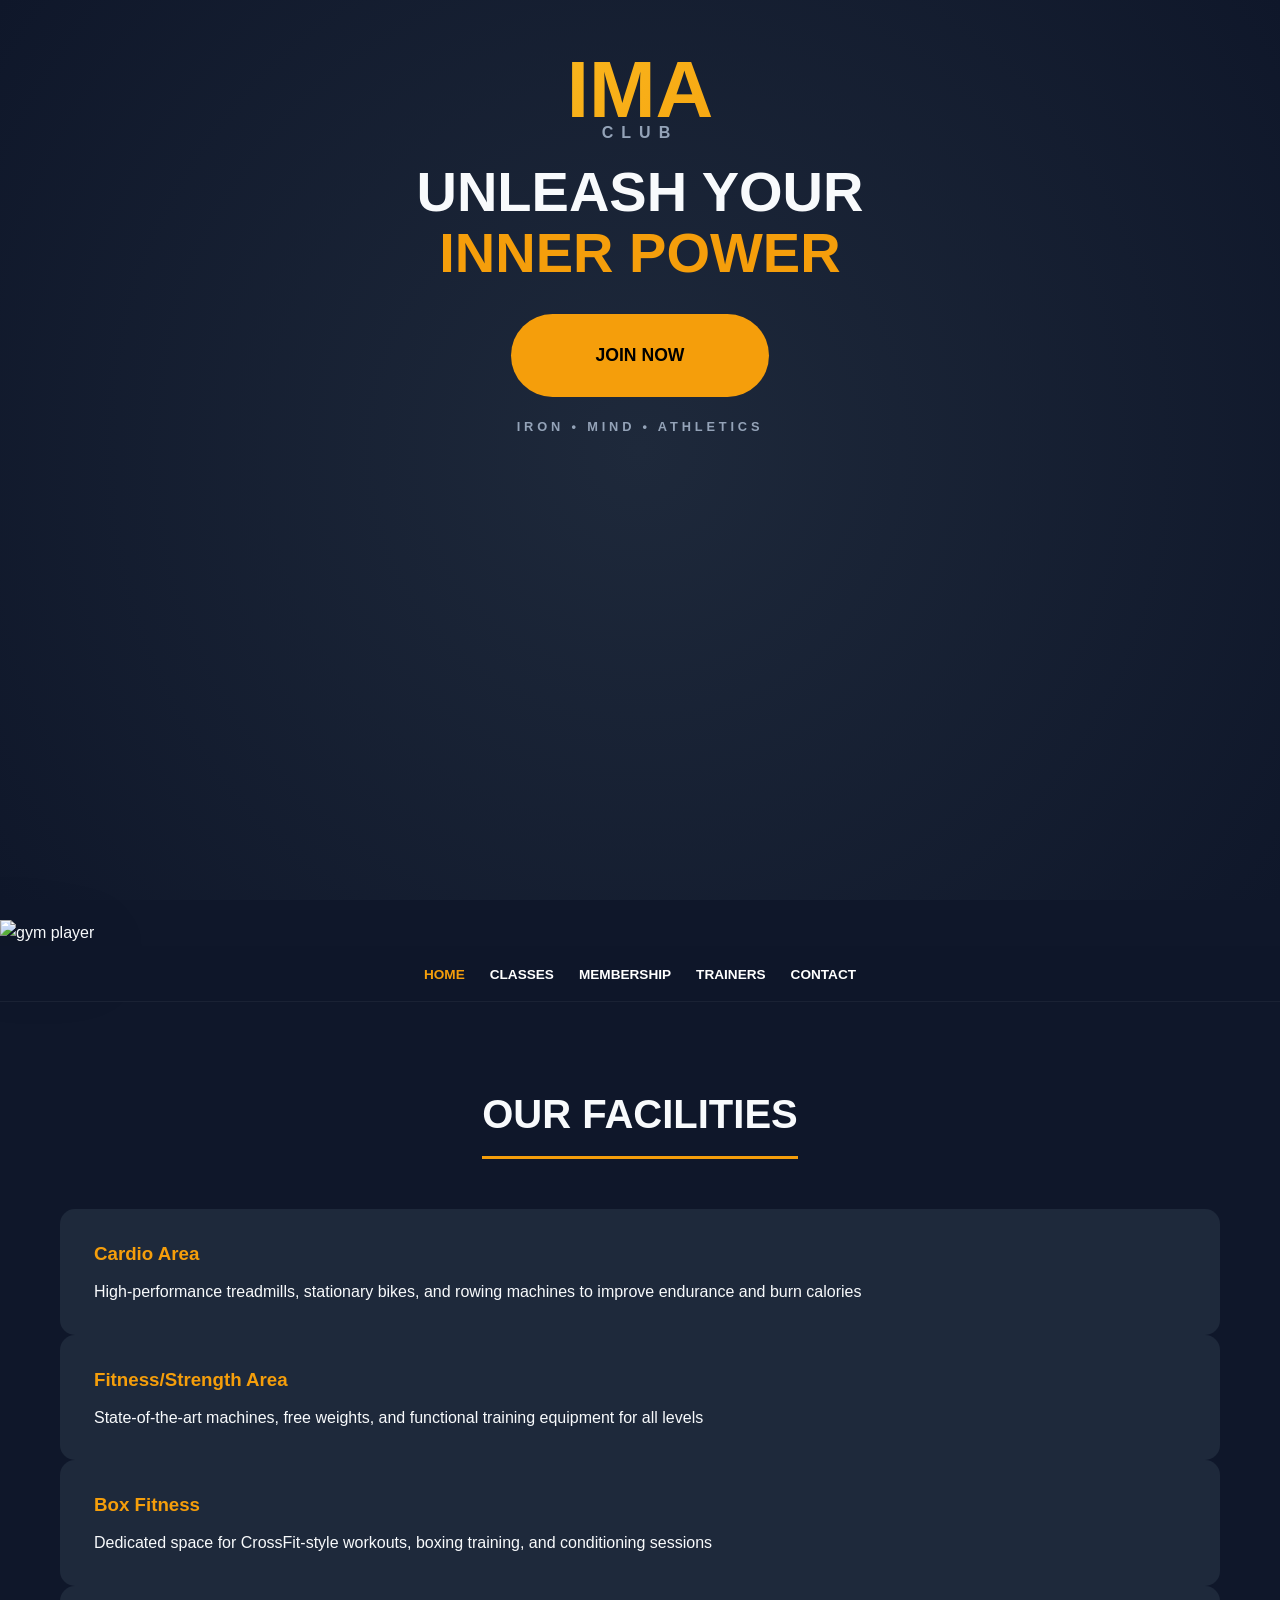
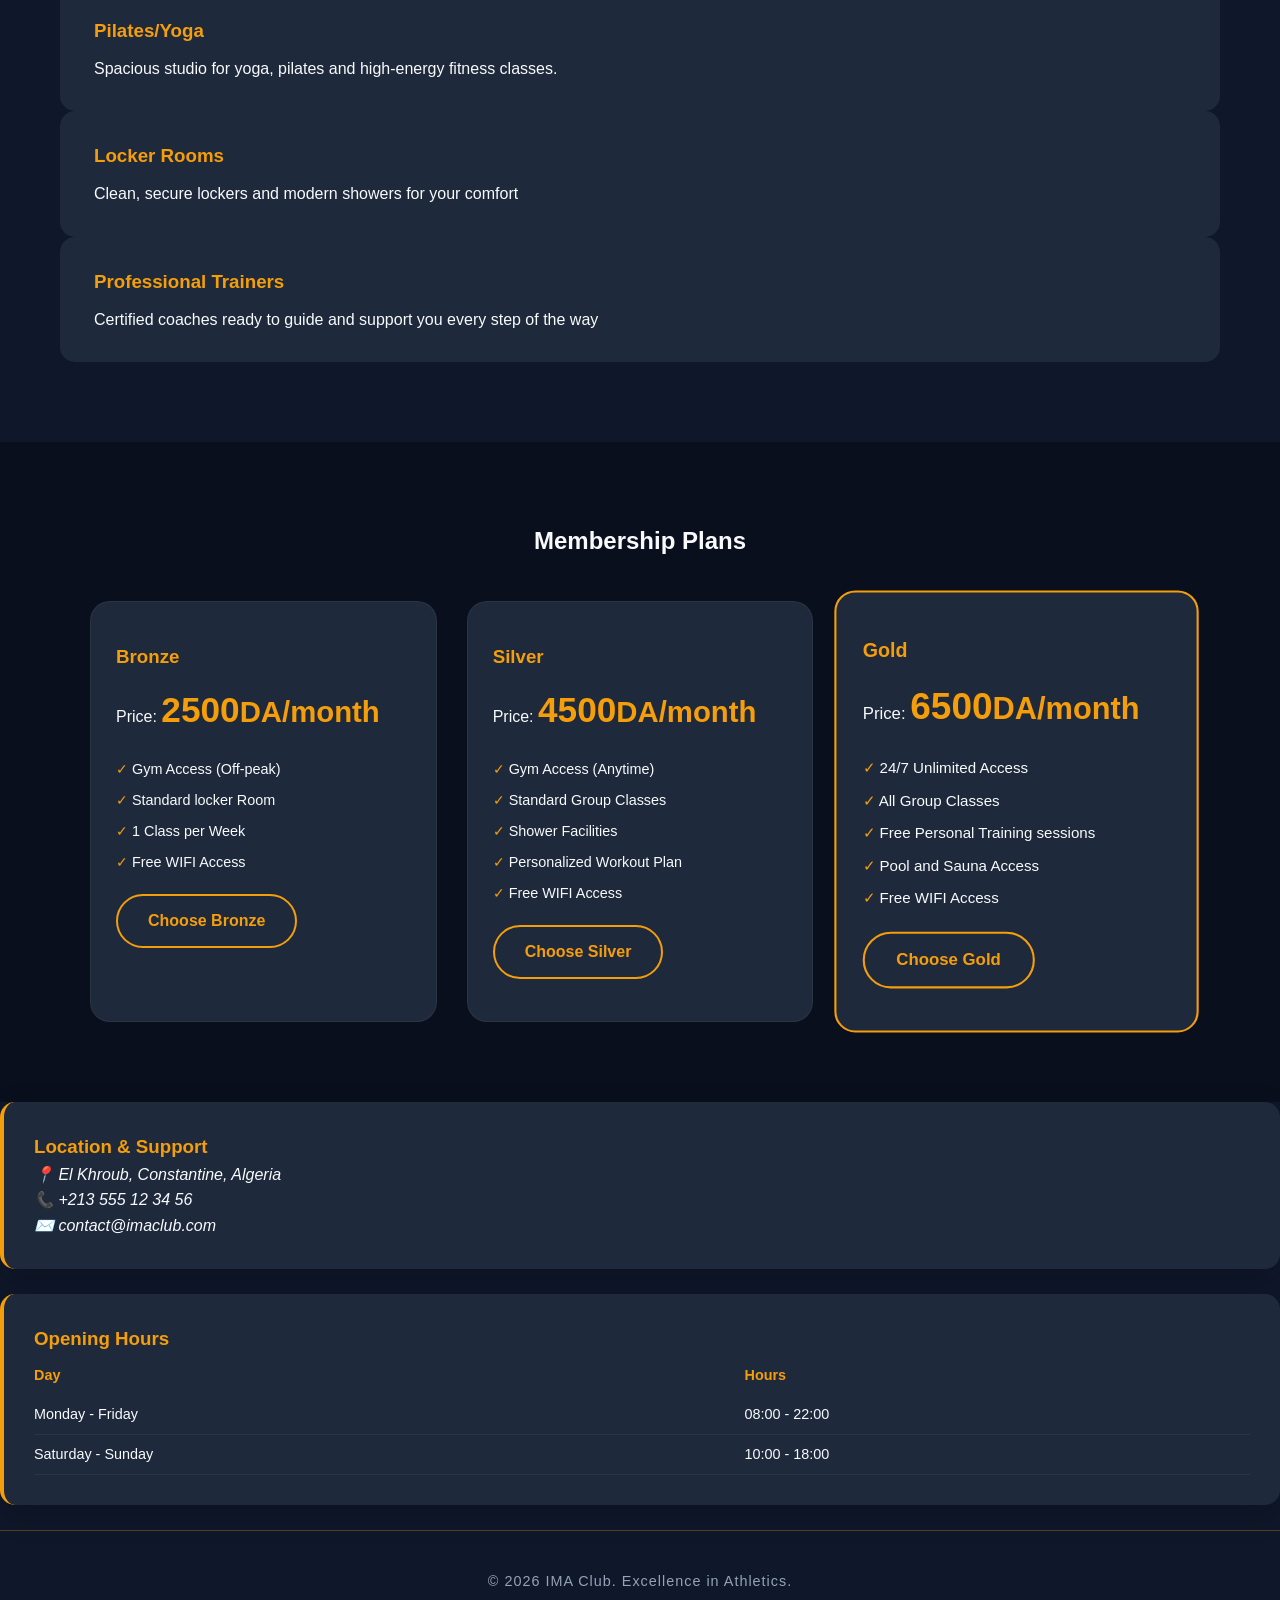
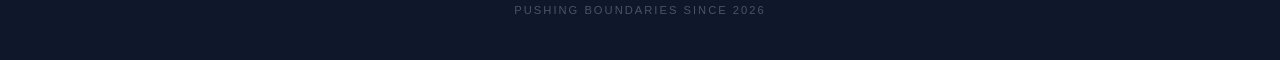
==== index.html @ eedff89c "Update index.html" ====
<!DOCTYPE html>
<html lang="en">
<head>
<meta charset="UTF-8">
<meta name="viewport" content="width=device-width, initial-scale=1.0">
<link rel="stylesheet" href="style.css">
<title>IMA Club</title>
</head>
<body>
<header class="hero-section">
    
<section class="hero">
        <div class="logo-group">
            <div class="ima-logo">IMA</div>
            <span class="club-tag">Club</span>
            <div class="logo-underline"></div>
        </div>
        <h1 class="hero-title">
        UNLEASH YOUR <br>
            <span class="gold-text">INNER POWER</span>
        </h1>
        <button class="cta-button">
    <a href="member.html" class="join-btn">
        Join Now
    </a>
</button>
        <div class="footer-motto">
            IRON • MIND • ATHLETICS
        </div>

    </header>

</body>
    <div class = "hero-image" > 
      <img src="player.png" alt="gym player">
    </div>
   </section>
<nav class="navbar">
 <ul>
<li><a href="index.html"class="active">Home</a> </li>
<li><a href="classes.html">Classes</a></li>
<li><a href="membership.html">Membership</a></li>
<li><a href="trainers.html">Trainers</a></li>
<li><a href="contact.html">Contact</a></li>
</ul>
</nav>
</nav>
</header>
<main>
   
    <section class="our">  
      <h2>Our Facilities</h2>
      <article>
      <h3>Cardio Area</h3>
      <p>High-performance treadmills, stationary bikes, and rowing machines to improve endurance and burn calories</p>
      </article>
      <article>
      <h3>Fitness/Strength Area</h3>
      <p>State-of-the-art machines, free weights, and functional training equipment for all levels</p>
      </article>
      <article>
      <h3>Box Fitness </h3>
      <p>Dedicated space for CrossFit-style workouts, boxing training, and conditioning sessions</p>
      </article> 
       <article>
      <h3>Pilates/Yoga</h3>
      <p>Spacious studio for yoga, pilates and high-energy fitness classes.</p>
      </article> 
       <article>
      <h3>Locker Rooms</h3>
      <p>Clean, secure lockers and modern showers for your comfort</p>
      </article> 
       <article>
      <h3>Professional Trainers</h3>
      <p>Certified coaches ready to guide and support you every step of the way</p>
      </article> 
    </section>
    <section id="membership">
            <h2>Membership Plans</h2>
            <div class="plans-grid">
                <article class="plan-card Bronze">
                    <h3>Bronze</h3>   
                    <p class="price-container">
        <span class="label">Price:</span> 
                    <span class="price">2500<small>DA/month</small></span>
                    <ul>                

                        <li>Gym Access (Off-peak)</li>
                        <li>Standard locker Room</li>
                        <li>1 Class per Week</li>
                         <li>Free WIFI Access</li>
                    </ul>
                    <a href="#" class="cta-btn">Choose Bronze</a>
                </article>
                <article class="plan-card Silver">
                    <h3>Silver</h3>
                    <p class="price-container">
        <span class="label">Price:</span>
                    <span class="price">4500<small>DA/month</small></span>
                    <ul>
                        <li>Gym Access (Anytime)</li>
                        <li>Standard Group Classes</li>
                        <li>Shower Facilities</li>
                         <li>Personalized Workout Plan</li>
                         <li>Free WIFI Access</li>
                    </ul>
                    <a href="#" class="cta-btn">Choose Silver</a>
                </article>

                <article class="plan-card gold">
                    <h3>Gold</h3>
                    <p class="price-container">
        <span class="label">Price:</span>
                    <span class="price">6500<small>DA/month</small></span>
                    <ul>
                        <li>24/7 Unlimited Access</li>
                        <li>All Group Classes</li>
                        <li>Free Personal Training sessions</li>
                         <li>Pool and Sauna Access</li>
                         <li>Free WIFI Access</li>
                    </ul>
                    <a href="#" class="cta-btn">Choose Gold</a>
                </article>
            </div>
        </section>

</main>
<section>
     <aside class="contact-info-sidebar">
            <div class="info-block">
                <h3 class="gold-text">Location & Support</h3>
                <address>
                    <p>📍 El Khroub, Constantine, Algeria</p>
                    <p>📞 +213 555 12 34 56</p>
                    <p>✉️ contact@imaclub.com</p>
                </address>
            </div>

            <div class="info-block">
                <h3 class="gold-text">Opening Hours</h3>
                <table class="hours-table">
                    <thead>
                        <tr>
                            <th>Day</th>
                            <th>Hours</th>
                        </tr>
                    </thead>
                    <tbody>
                        <tr>
                            <td>Monday - Friday</td>
                            <td>08:00 - 22:00</td>
                        </tr>
                        <tr>
                            <td>Saturday - Sunday</td>
                            <td>10:00 - 18:00</td>
                        </tr>
                    </tbody>
                </table>
            </div>
 </section>
    <div class="footer-bottom">
        <footer>    <p>&copy; 2026 IMA Club. Excellence in Athletics.</p></footer>
        

    </div>
</body>
</html>
---- style.css ----
* { padding: 40;
    margin: 10;
    box-sizing: border-box;}
    @import url('https://fonts.googleapis.com/css2?family=Inter:wght@400;700;900&display=swap');
:root {
            --primary-gold: #f59e0b; 
            --primary-amber: #fbbf24; 
            --bg-dark: #0f172a;      
            --card-bg: #1e293b;      
            --text-light: #f8fafc;   
            --text-muted: #94a3b8;   
        }

        * {
            box-sizing: border-box;
            margin: 0;
            padding: 0;
        }

        body {
            font-family: 'Inter', sans-serif;
            background-color: var(--bg-dark);
            color: var(--text-light);
            line-height: 1.6;
            overflow-x: hidden;
        }
        .hero-section {
            min-height: 100vh;
            background: radial-gradient(circle at center, #1e293b 0%, #0f172a 100%);
            display: flex;
            flex-direction: column;
            align-items: center;
            justify-content: flex-start;
            padding-top: 50px;
            text-align: center;
            position: relative;
        }

        .logo-group {
            margin-bottom: 10px;
        }

        .ima-logo {
            font-weight: 900;
            font-size: 5rem;
            background: linear-gradient(135deg, var(--primary-amber) 0%, var(--primary-gold) 100%);
            -webkit-background-clip: text;
            -webkit-text-fill-color: transparent;
            line-height: 1;
        }

        .club-tag {
            display: block;
            text-transform: uppercase;
            letter-spacing: 0.5em;
            color: var(--text-muted);
            font-weight: 700;
            margin-top: -10px;
        }

        .hero-title {
            font-size: 3.5rem;
            font-weight: 900;
            margin-top: 15px;
            text-transform: uppercase;
            line-height: 1.1;
        }

        .gold-text { color: var(--primary-gold); }

        .cta-button {
            margin-top: 30px;
            background: var(--primary-gold);
            color: black;
            padding: 16px 45px;
            border-radius: 50px;
            font-weight: 900;
            text-transform: uppercase;
            border: none;
            cursor: pointer;
            font-size: 1.1rem;
            transition: 0.3s;
            z-index: 10;
        }

        .cta-button:hover {
            transform: translateY(-5px);
            box-shadow: 0 10px 20px rgba(245, 158, 11, 0.4);
        }
        .join-btn {
        display: block;
        padding: 15px 40px;
        color: #000;
        text-decoration: none;
        font-weight: bold;
        text-transform: uppercase;
        border-radius: 10px;
    }


        .hero-image {
            width: 100%;
            max-width: 500px;
            margin-top: 20px;
            filter: drop-shadow(0 20px 30px rgba(0,0,0,0.5));
        }

        .footer-motto {
            margin-top: 20px;
            color: var(--text-muted);
            letter-spacing: 0.3em;
            font-weight: bold;
            font-size: 0.8rem;
        }
        .navbar {
    background: rgba(15, 23, 42, 0.95);
    padding: 15px 0;
    position: sticky;
    top: 0;
    z-index: 100;
    border-bottom: 1px solid rgba(255,255,255,0.05);
}

.navbar ul {
    list-style: none;
    padding: 0;
    margin: 0;
    display: flex;
    justify-content: center;
    gap: 25px;
}

.navbar a {
    color: white;
    text-decoration: none;
    text-transform: uppercase;
    font-weight: bold;
    font-size: 0.85rem;
    transition: 0.3s;
}

.navbar a:hover, .navbar a.active {
    color: var(--primary-gold);
}
        .our {
            padding: 80px 20px;
            max-width: 1200px;
            margin: 0 auto;
            text-align: center;
        }

        .our h2 {
            font-size: 2.5rem;
            margin-bottom: 50px;
            text-transform: uppercase;
            border-bottom: 3px solid var(--primary-gold);
            display: inline-block;
            padding-bottom: 10px;
        }
        .facilities-grid {
            display: grid;
            grid-template-columns: repeat(auto-fit, minmax(300px, 1fr));
            gap: 25px;
        }

        article {
            background: var(--card-bg);
            padding: 30px;
            border-radius: 15px;
            text-align: left;
            transition: 0.3s;
            border-left: 4px solid transparent;
        }

        article:hover {
            border-left: 4px solid var(--primary-gold);
            transform: translateX(10px);
        }

        article h3 { color: var(--primary-gold); margin-bottom: 10px; }


        #membership {
            padding: 80px 20px;
            background: #0a0f1d;
            text-align: center;
        }

        .plans-grid {
            display: grid;
            grid-template-columns: repeat(auto-fit, minmax(300px, 1fr));
            gap: 30px;
            max-width: 1100px;
            margin: 40px auto 0;
        }

        .plan-card {
            background: var(--card-bg);
            padding: 40px 25px;
            border-radius: 20px;
            border: 1px solid rgba(255,255,255,0.05);
            transition: 0.3s;
        }

        .plan-card:hover { border-color: var(--primary-gold); transform: translateY(-10px); }
        .plan-card.gold { border: 2px solid var(--primary-gold); transform: scale(1.05); }

        .price { font-size: 2.2rem; font-weight: 900; color: var(--primary-gold); margin: 15px 0; }
        .plan-card ul { list-style: none; margin: 20px 0; text-align: left; }
        .plan-card li { margin-bottom: 8px; font-size: 0.9rem; }
        .plan-card li::before { content: "✓ "; color: var(--primary-gold); }

        .cta-btn {
            display: inline-block;
            padding: 12px 30px;
            border: 2px solid var(--primary-gold);
            color: var(--primary-gold);
            text-decoration: none;
            border-radius: 50px;
            font-weight: bold;
            transition: 0.3s;
        }

        .cta-btn:hover { background: var(--primary-gold); color: black; }
        

.info-block {
    border-left: 4px solid var(--primary-gold);
    margin-bottom: 25px;
     background: var(--card-bg);
    border-radius: 15px;
    padding: 30px;
    box-shadow: 0 10px 30px rgba(0,0,0,0.2);
}

.contact-info-sidebar {
    display: flex;
    flex-direction: column;
}

.hours-table { width: 100%; margin-top: 10px; border-collapse: collapse; font-size: 0.9rem; }
.hours-table th { text-align: left; color: var(--primary-gold); padding-bottom: 8px; }
.hours-table td { padding: 8px 0; border-bottom: 1px solid rgba(255,255,255,0.05); }


.gold-text { color: var(--primary-gold); }

      footer {
    background-color: #0f172a;
    color: #94a3b8; 
    padding: 40px 20px;
    text-align: center;
    border-top: 1px solid rgba(245, 158, 11, 0.3);
    font-family: 'Inter', sans-serif;
}
 

footer p {
    margin: 0;
    font-size: 0.9rem;
    letter-spacing: 1px;
    line-height: 1.5;
}


footer p strong, .footer-gold {
    color: #f59e0b;
    font-weight: 700;
}


footer:hover {
    border-top-color: #f59e0b;
    transition: border-color 0.4s ease;
}


footer::after {
    content: "Pushing Boundaries Since 2026";
    display: block;
    margin-top: 10px;
    font-size: 0.7rem;
    color: #475569;
    text-transform: uppercase;
    letter-spacing: 2px;
}

        @media (max-width: 768px) {
            .ima-logo { font-size: 3.5rem; }
            .hero-title { font-size: 2rem; }
            .navbar ul { gap: 10px; }

        }
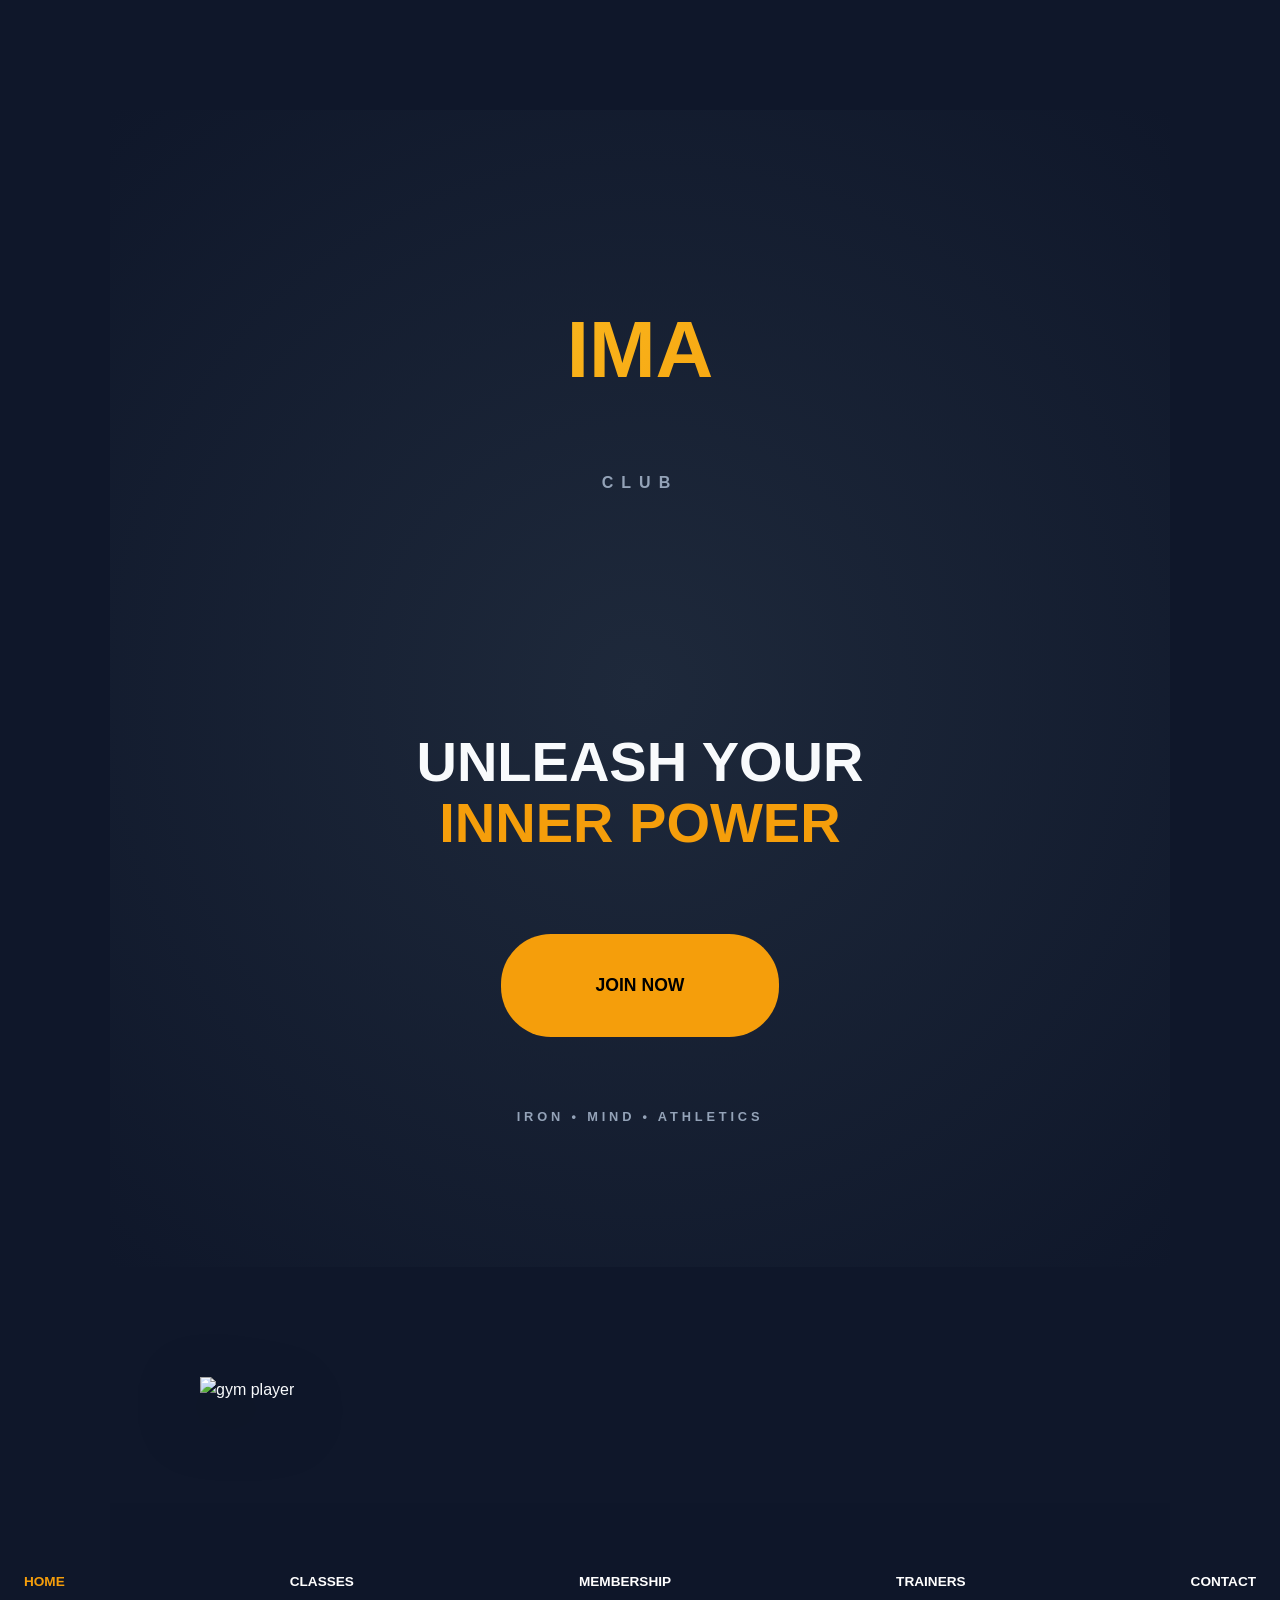
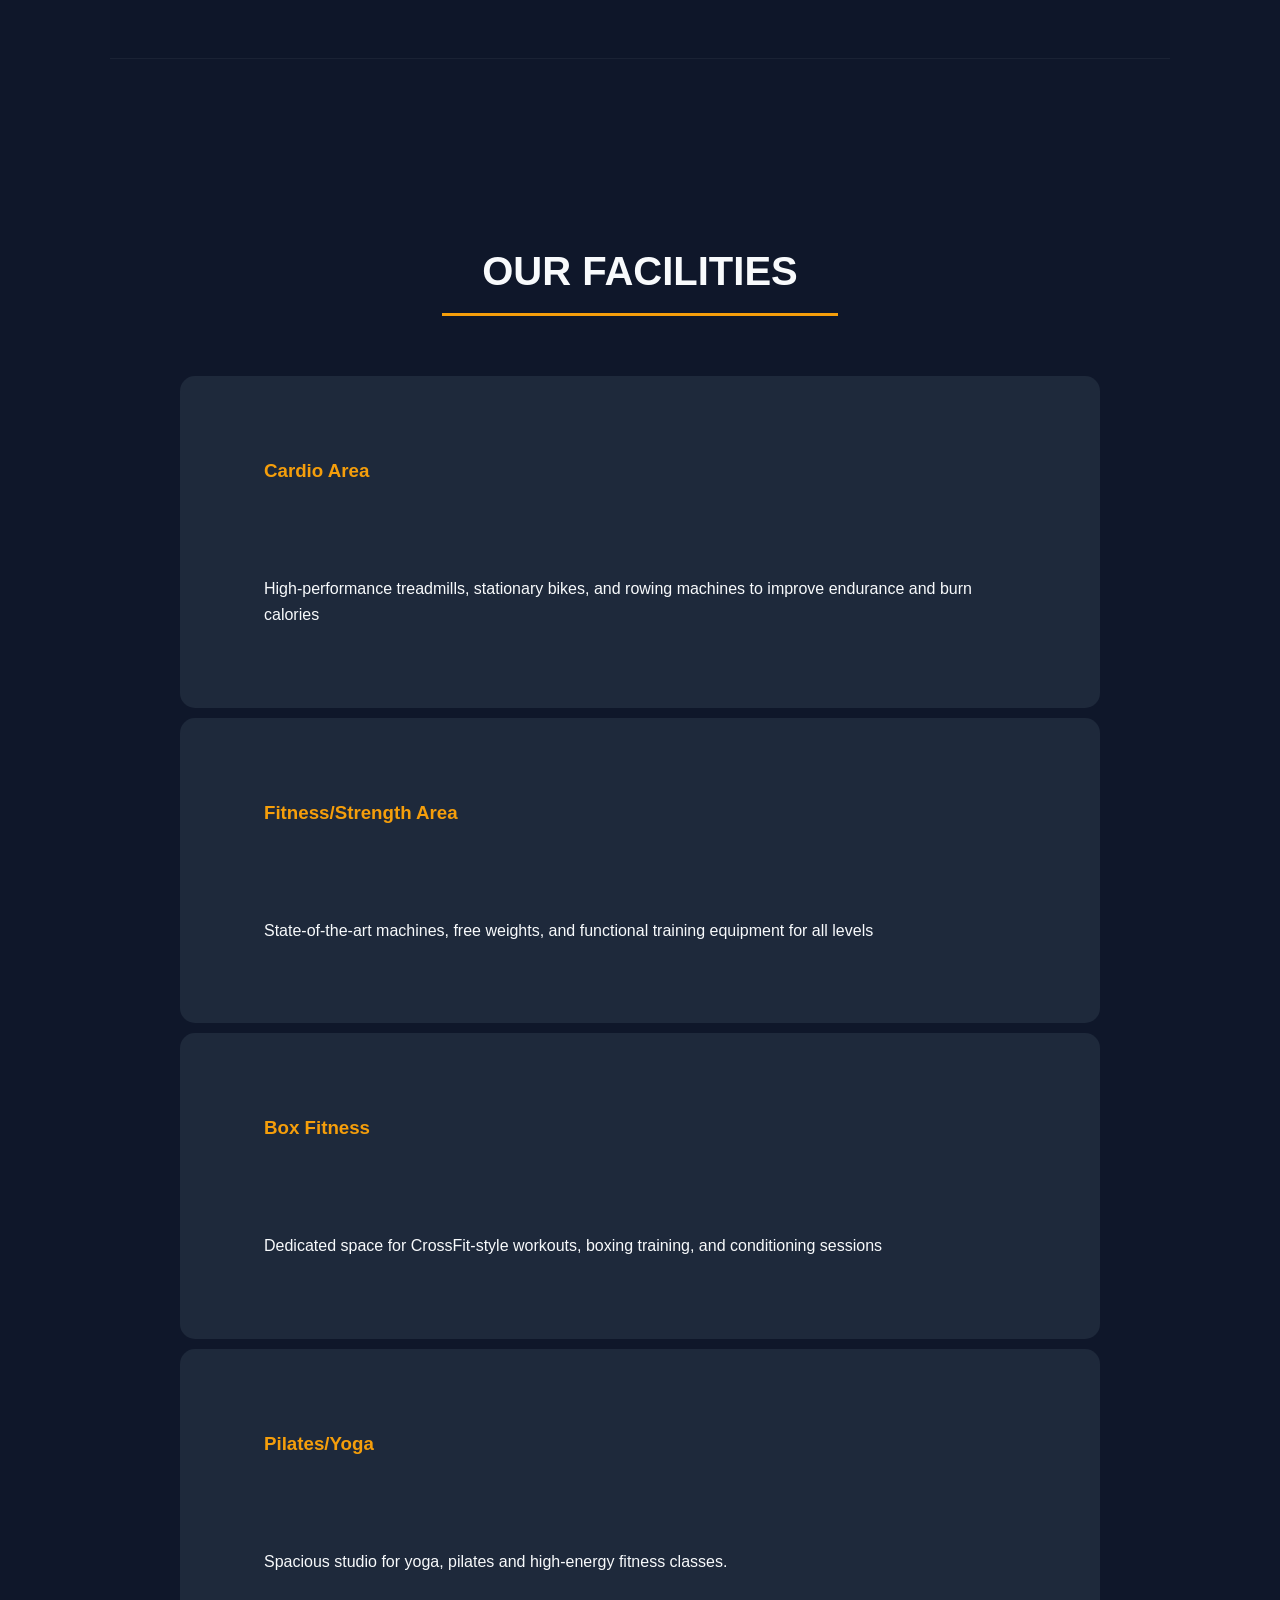
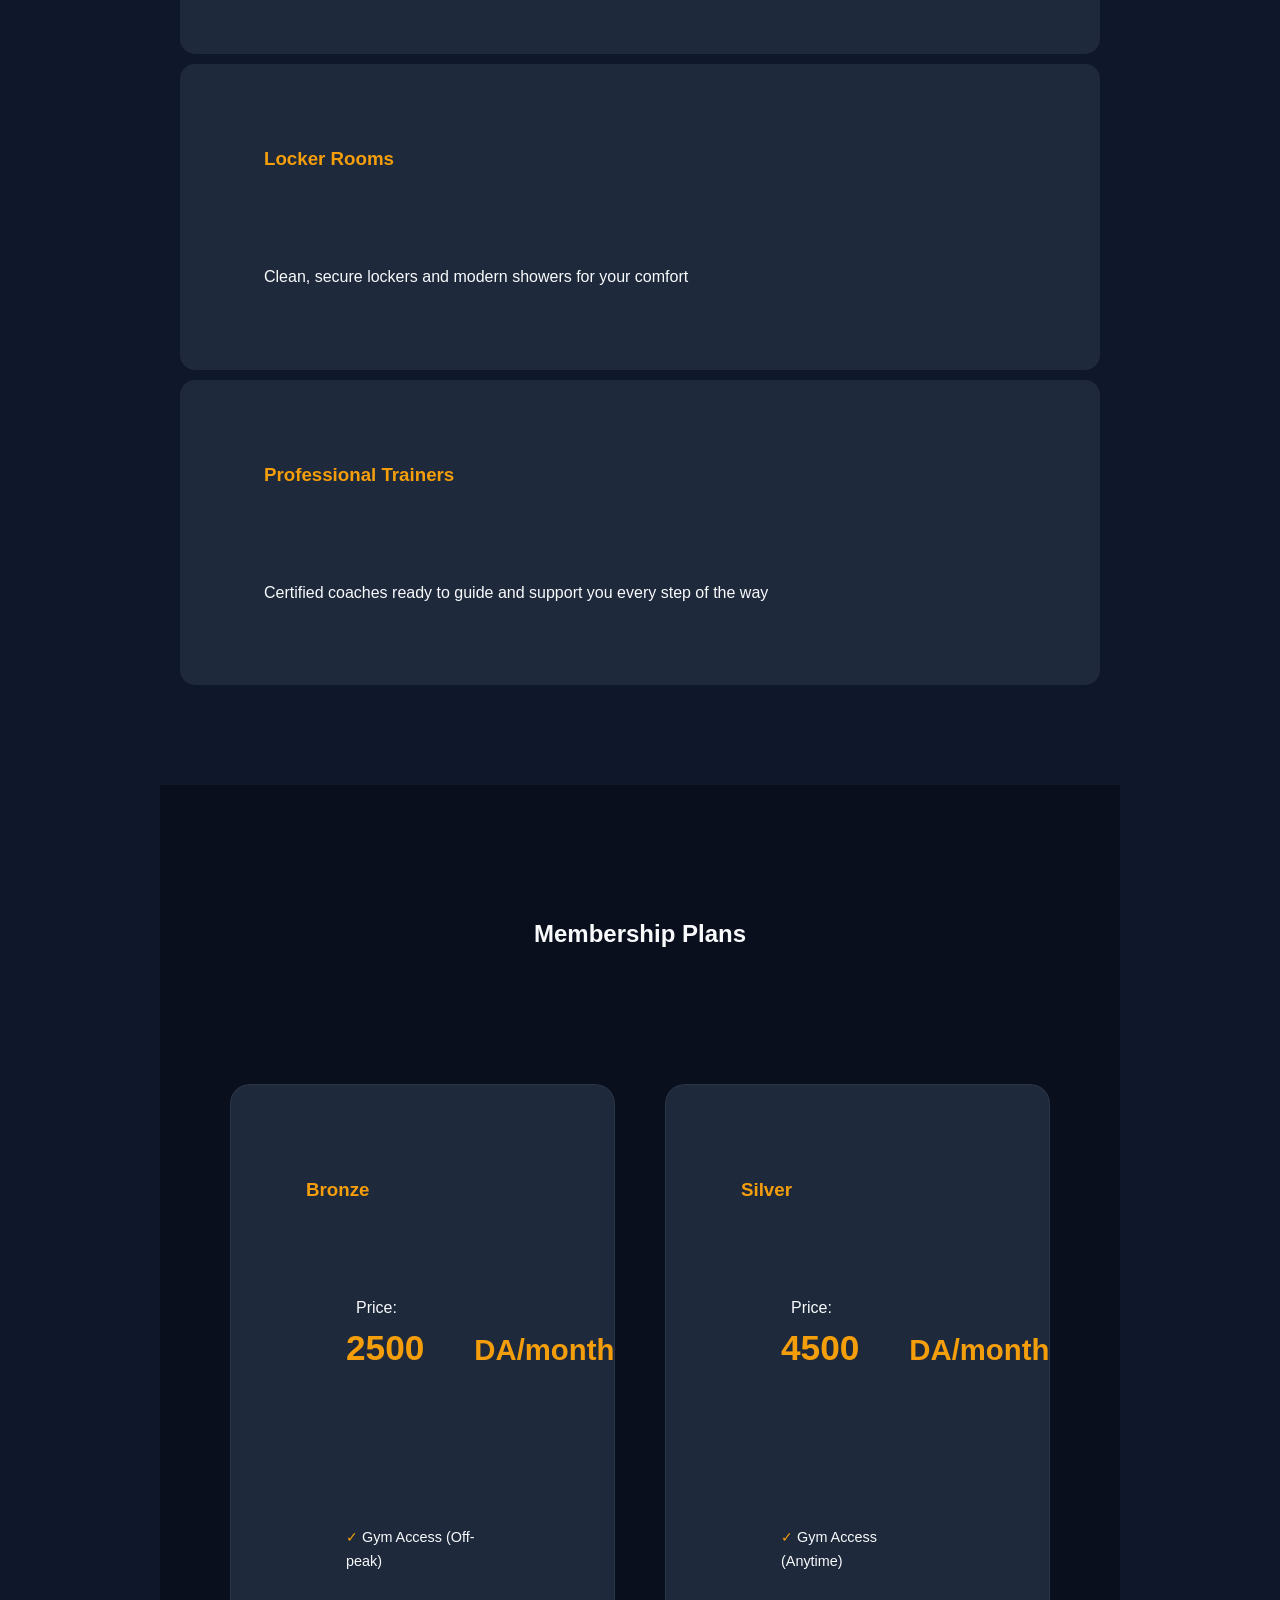
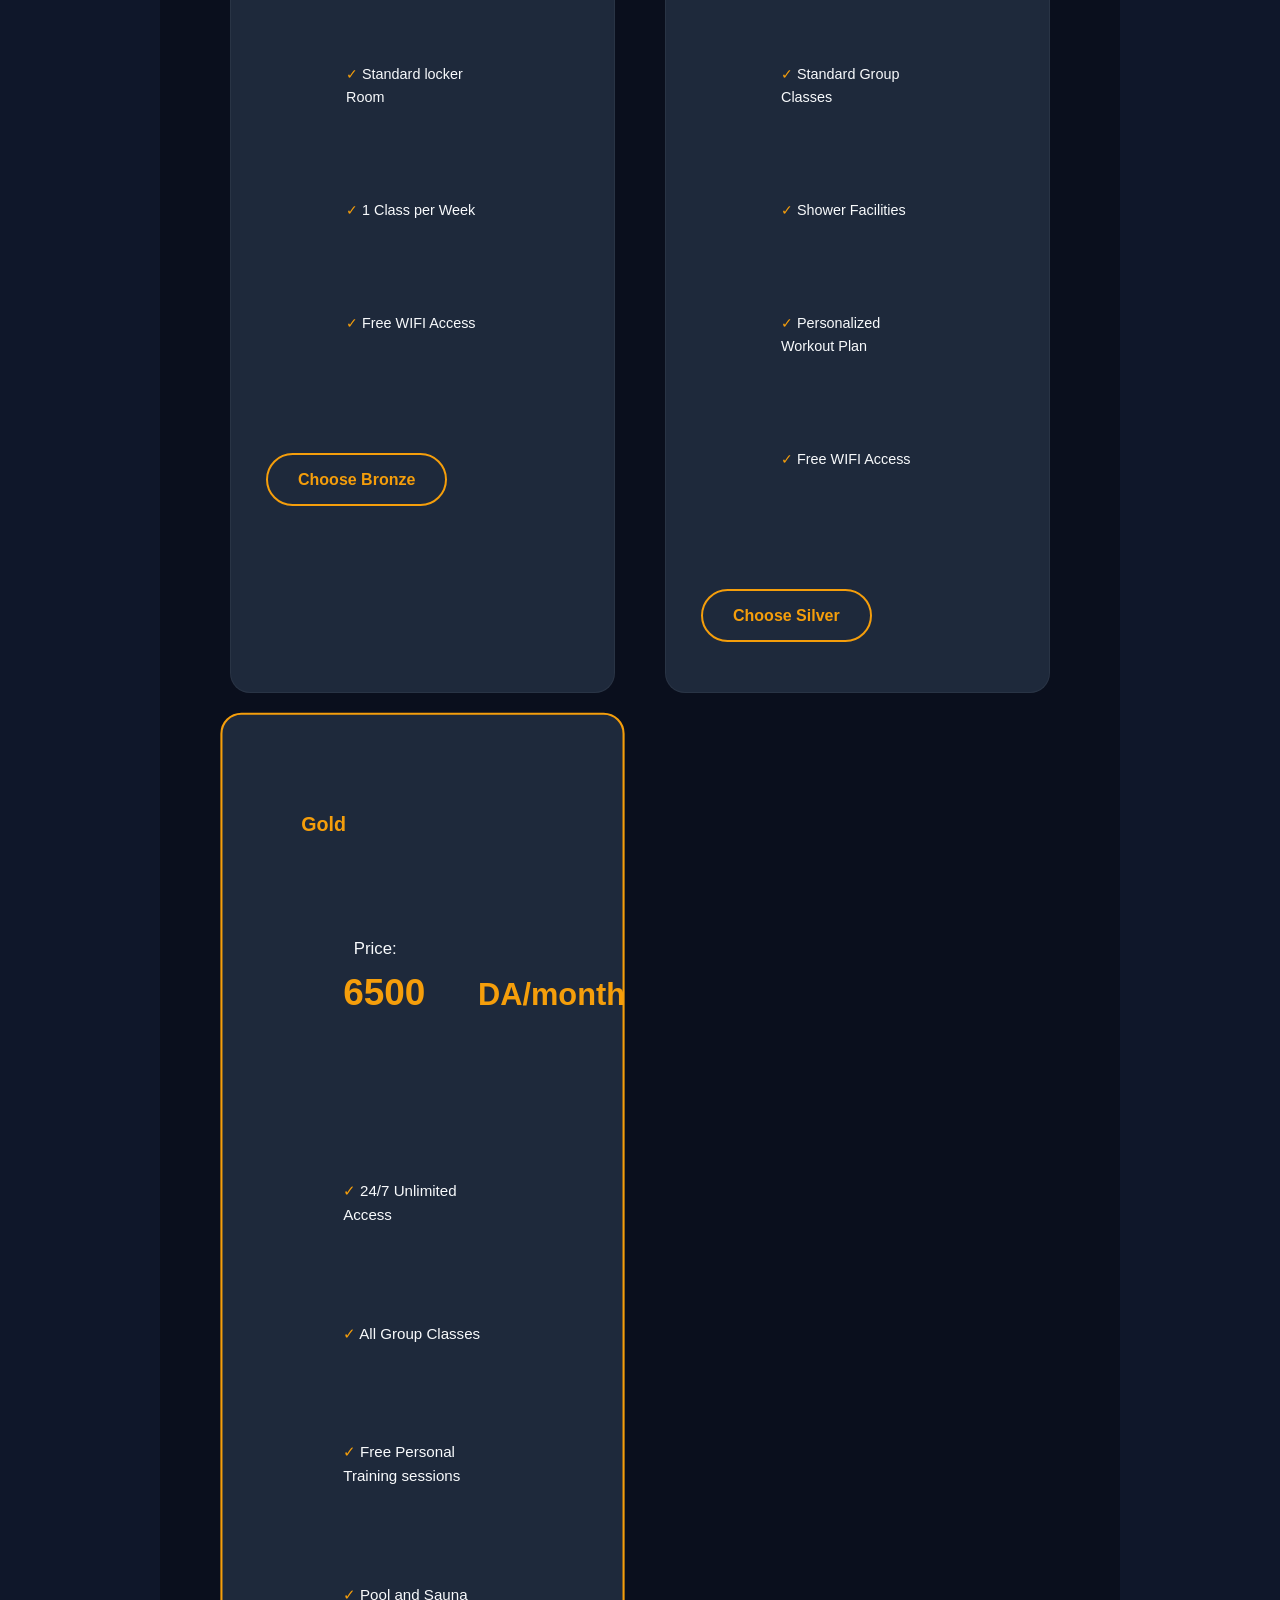
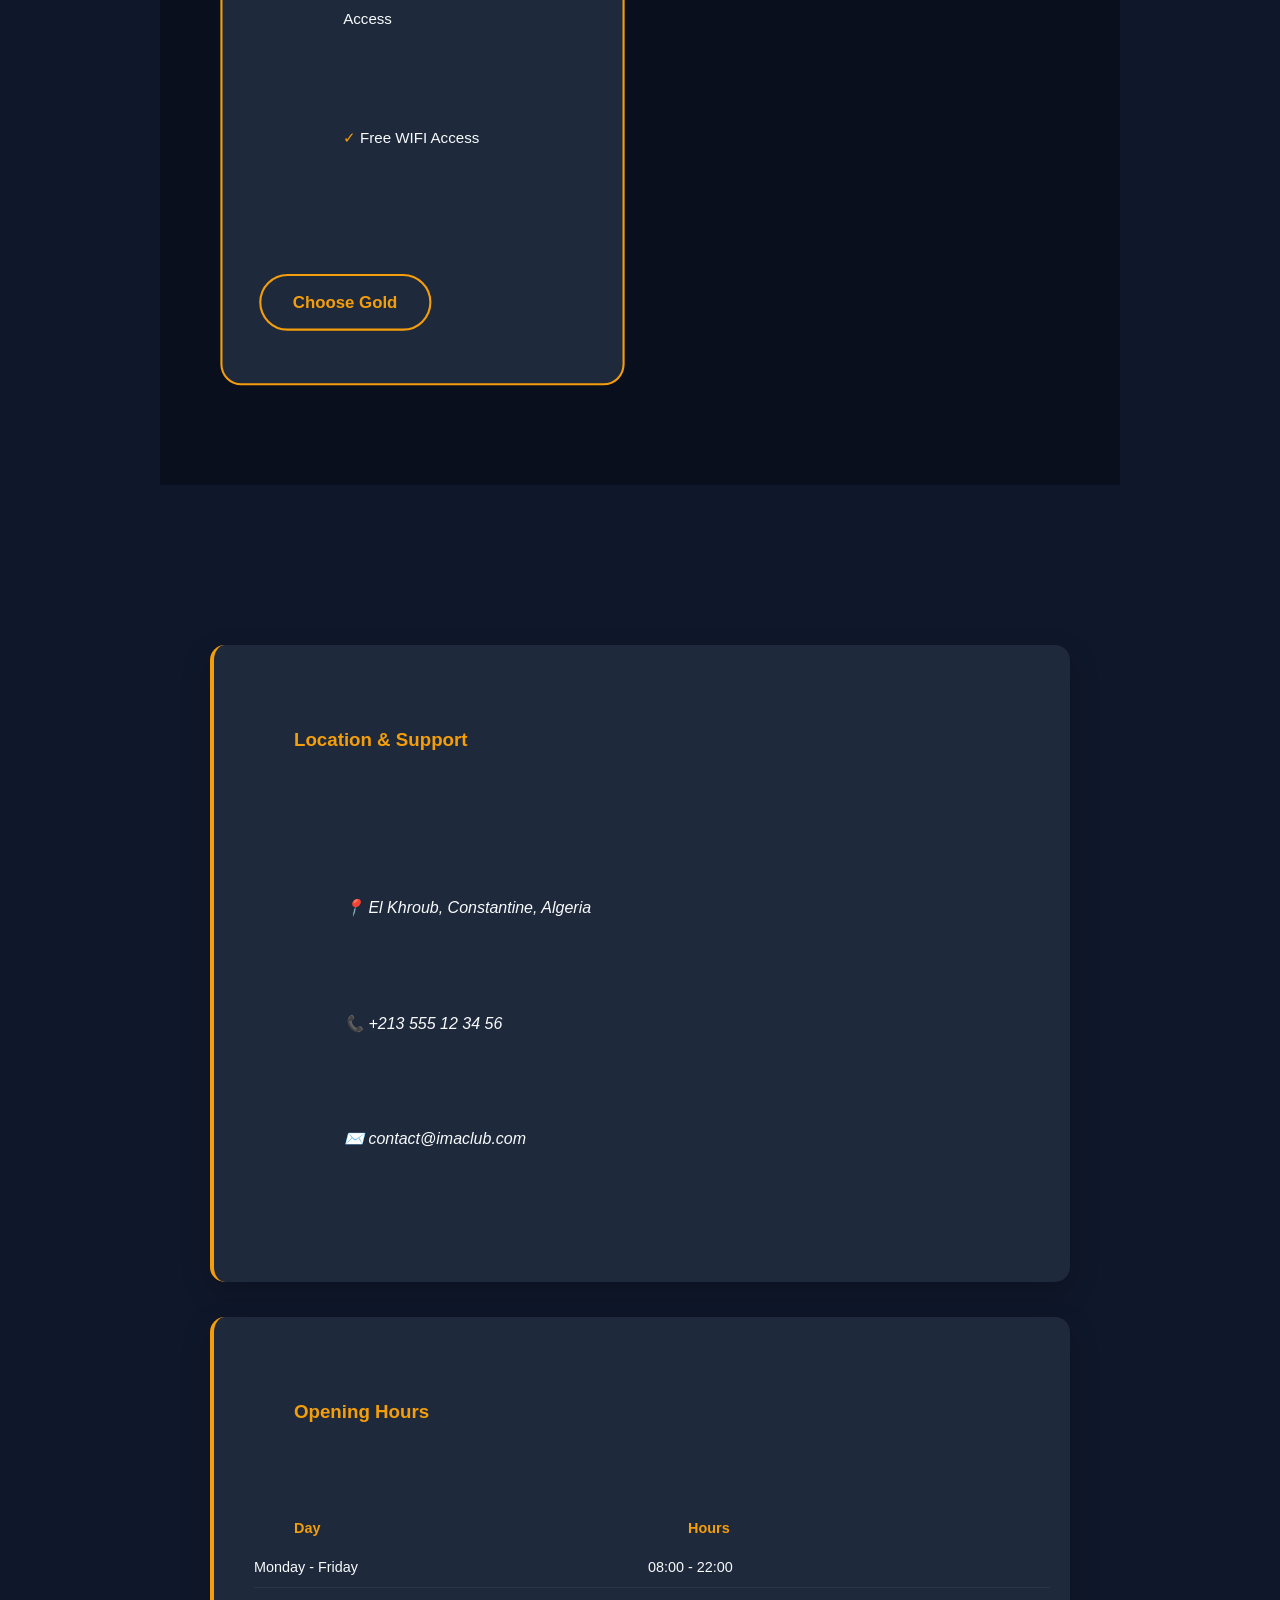
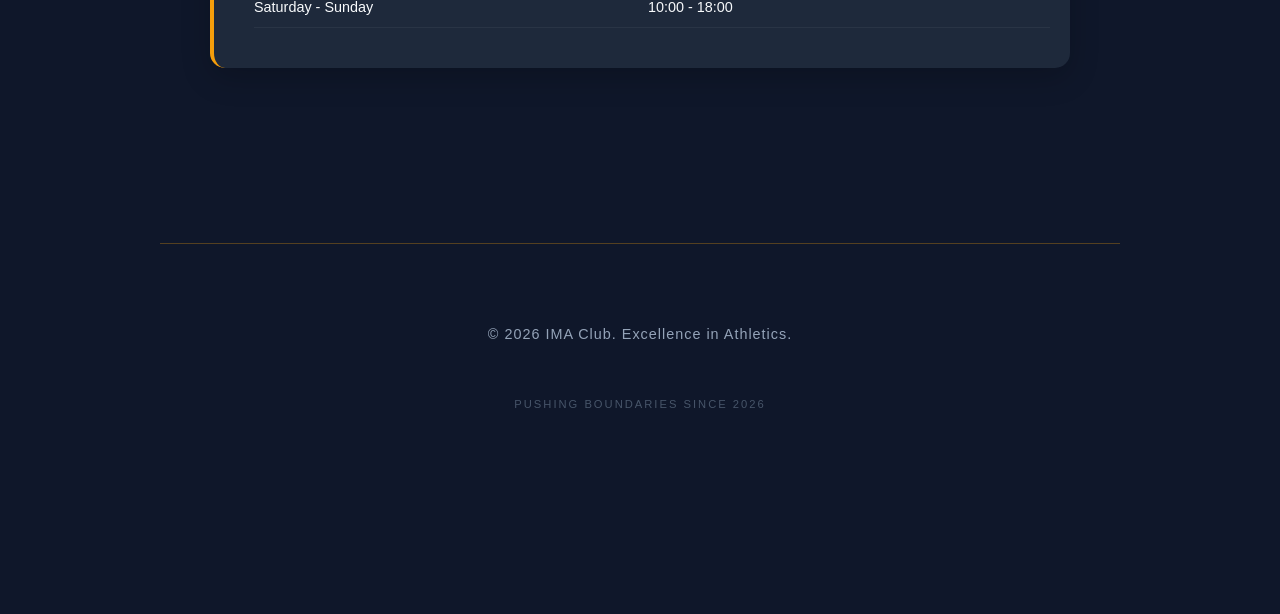
==== commit 9ac6790b: "Add initial HTML structure for IMA Club website This is the initial commit for the IMA Club website," ====
--- a/index.html
+++ b/index.html
@@ -1,168 +1,168 @@
-<!DOCTYPE html>
-<html lang="en">
-<head>
-<meta charset="UTF-8">
-<meta name="viewport" content="width=device-width, initial-scale=1.0">
-<link rel="stylesheet" href="style.css">
-<title>IMA Club</title>
-</head>
-<body>
-<header class="hero-section">
-    
-<section class="hero">
-        <div class="logo-group">
-            <div class="ima-logo">IMA</div>
-            <span class="club-tag">Club</span>
-            <div class="logo-underline"></div>
-        </div>
-        <h1 class="hero-title">
-        UNLEASH YOUR <br>
-            <span class="gold-text">INNER POWER</span>
-        </h1>
-        <button class="cta-button">
-    <a href="member.html" class="join-btn">
-        Join Now
-    </a>
-</button>
-        <div class="footer-motto">
-            IRON • MIND • ATHLETICS
-        </div>
-
-    </header>
-
-</body>
-    <div class = "hero-image" > 
-      <img src="player.png" alt="gym player">
-    </div>
-   </section>
-<nav class="navbar">
- <ul>
-<li><a href="index.html"class="active">Home</a> </li>
-<li><a href="classes.html">Classes</a></li>
-<li><a href="membership.html">Membership</a></li>
-<li><a href="trainers.html">Trainers</a></li>
-<li><a href="contact.html">Contact</a></li>
-</ul>
-</nav>
-</nav>
-</header>
-<main>
-   
-    <section class="our">  
-      <h2>Our Facilities</h2>
-      <article>
-      <h3>Cardio Area</h3>
-      <p>High-performance treadmills, stationary bikes, and rowing machines to improve endurance and burn calories</p>
-      </article>
-      <article>
-      <h3>Fitness/Strength Area</h3>
-      <p>State-of-the-art machines, free weights, and functional training equipment for all levels</p>
-      </article>
-      <article>
-      <h3>Box Fitness </h3>
-      <p>Dedicated space for CrossFit-style workouts, boxing training, and conditioning sessions</p>
-      </article> 
-       <article>
-      <h3>Pilates/Yoga</h3>
-      <p>Spacious studio for yoga, pilates and high-energy fitness classes.</p>
-      </article> 
-       <article>
-      <h3>Locker Rooms</h3>
-      <p>Clean, secure lockers and modern showers for your comfort</p>
-      </article> 
-       <article>
-      <h3>Professional Trainers</h3>
-      <p>Certified coaches ready to guide and support you every step of the way</p>
-      </article> 
-    </section>
-    <section id="membership">
-            <h2>Membership Plans</h2>
-            <div class="plans-grid">
-                <article class="plan-card Bronze">
-                    <h3>Bronze</h3>   
-                    <p class="price-container">
-        <span class="label">Price:</span> 
-                    <span class="price">2500<small>DA/month</small></span>
-                    <ul>                
-
-                        <li>Gym Access (Off-peak)</li>
-                        <li>Standard locker Room</li>
-                        <li>1 Class per Week</li>
-                         <li>Free WIFI Access</li>
-                    </ul>
-                    <a href="#" class="cta-btn">Choose Bronze</a>
-                </article>
-                <article class="plan-card Silver">
-                    <h3>Silver</h3>
-                    <p class="price-container">
-        <span class="label">Price:</span>
-                    <span class="price">4500<small>DA/month</small></span>
-                    <ul>
-                        <li>Gym Access (Anytime)</li>
-                        <li>Standard Group Classes</li>
-                        <li>Shower Facilities</li>
-                         <li>Personalized Workout Plan</li>
-                         <li>Free WIFI Access</li>
-                    </ul>
-                    <a href="#" class="cta-btn">Choose Silver</a>
-                </article>
-
-                <article class="plan-card gold">
-                    <h3>Gold</h3>
-                    <p class="price-container">
-        <span class="label">Price:</span>
-                    <span class="price">6500<small>DA/month</small></span>
-                    <ul>
-                        <li>24/7 Unlimited Access</li>
-                        <li>All Group Classes</li>
-                        <li>Free Personal Training sessions</li>
-                         <li>Pool and Sauna Access</li>
-                         <li>Free WIFI Access</li>
-                    </ul>
-                    <a href="#" class="cta-btn">Choose Gold</a>
-                </article>
-            </div>
-        </section>
-
-</main>
-<section>
-     <aside class="contact-info-sidebar">
-            <div class="info-block">
-                <h3 class="gold-text">Location & Support</h3>
-                <address>
-                    <p>📍 El Khroub, Constantine, Algeria</p>
-                    <p>📞 +213 555 12 34 56</p>
-                    <p>✉️ contact@imaclub.com</p>
-                </address>
-            </div>
-
-            <div class="info-block">
-                <h3 class="gold-text">Opening Hours</h3>
-                <table class="hours-table">
-                    <thead>
-                        <tr>
-                            <th>Day</th>
-                            <th>Hours</th>
-                        </tr>
-                    </thead>
-                    <tbody>
-                        <tr>
-                            <td>Monday - Friday</td>
-                            <td>08:00 - 22:00</td>
-                        </tr>
-                        <tr>
-                            <td>Saturday - Sunday</td>
-                            <td>10:00 - 18:00</td>
-                        </tr>
-                    </tbody>
-                </table>
-            </div>
- </section>
-    <div class="footer-bottom">
-        <footer>    <p>&copy; 2026 IMA Club. Excellence in Athletics.</p></footer>
-        
-
-    </div>
-</body>
-</html>
-
+<!DOCTYPE html>
+<html lang="en">
+<head>
+<meta charset="UTF-8">
+<meta name="viewport" content="width=device-width, initial-scale=1.0">
+<link rel="stylesheet" href="style.css">
+<title>IMA Club</title>
+</head>
+<body>
+<header class="hero-section">
+    
+<section class="hero">
+        <div class="logo-group">
+            <div class="ima-logo">IMA</div>
+            <span class="club-tag">Club</span>
+            <div class="logo-underline"></div>
+        </div>
+        <h1 class="hero-title">
+        UNLEASH YOUR <br>
+            <span class="gold-text">INNER POWER</span>
+        </h1>
+        <button class="cta-button">
+    <a href="membership.html" class="join-btn">
+        Join Now
+    </a>
+</button>
+        <div class="footer-motto">
+            IRON • MIND • ATHLETICS
+        </div>
+
+    </header>
+
+</body>
+    <div class = "hero-image" > 
+      <img src="player.png" alt="gym player">
+    </div>
+   </section>
+<nav class="navbar">
+ <ul>
+<li><a href="index.html"class="active">Home</a> </li>
+<li><a href="classes.html">Classes</a></li>
+<li><a href="membership.html">Membership</a></li>
+<li><a href="trainers.html">Trainers</a></li>
+<li><a href="contact.html">Contact</a></li>
+</ul>
+</nav>
+</nav>
+</header>
+<main>
+   
+    <section class="our">  
+      <h2>Our Facilities</h2>
+      <article>
+      <h3>Cardio Area</h3>
+      <p>High-performance treadmills, stationary bikes, and rowing machines to improve endurance and burn calories</p>
+      </article>
+      <article>
+      <h3>Fitness/Strength Area</h3>
+      <p>State-of-the-art machines, free weights, and functional training equipment for all levels</p>
+      </article>
+      <article>
+      <h3>Box Fitness </h3>
+      <p>Dedicated space for CrossFit-style workouts, boxing training, and conditioning sessions</p>
+      </article> 
+       <article>
+      <h3>Pilates/Yoga</h3>
+      <p>Spacious studio for yoga, pilates and high-energy fitness classes.</p>
+      </article> 
+       <article>
+      <h3>Locker Rooms</h3>
+      <p>Clean, secure lockers and modern showers for your comfort</p>
+      </article> 
+       <article>
+      <h3>Professional Trainers</h3>
+      <p>Certified coaches ready to guide and support you every step of the way</p>
+      </article> 
+    </section>
+    <section id="membership">
+            <h2>Membership Plans</h2>
+            <div class="plans-grid">
+                <article class="plan-card Bronze">
+                    <h3>Bronze</h3>   
+                    <p class="price-container">
+        <span class="label">Price:</span> 
+                    <span class="price">2500<small>DA/month</small></span>
+                    <ul>                
+
+                        <li>Gym Access (Off-peak)</li>
+                        <li>Standard locker Room</li>
+                        <li>1 Class per Week</li>
+                         <li>Free WIFI Access</li>
+                    </ul>
+                    <a href="#" class="cta-btn">Choose Bronze</a>
+                </article>
+                <article class="plan-card Silver">
+                    <h3>Silver</h3>
+                    <p class="price-container">
+        <span class="label">Price:</span>
+                    <span class="price">4500<small>DA/month</small></span>
+                    <ul>
+                        <li>Gym Access (Anytime)</li>
+                        <li>Standard Group Classes</li>
+                        <li>Shower Facilities</li>
+                         <li>Personalized Workout Plan</li>
+                         <li>Free WIFI Access</li>
+                    </ul>
+                    <a href="#" class="cta-btn">Choose Silver</a>
+                </article>
+
+                <article class="plan-card gold">
+                    <h3>Gold</h3>
+                    <p class="price-container">
+        <span class="label">Price:</span>
+                    <span class="price">6500<small>DA/month</small></span>
+                    <ul>
+                        <li>24/7 Unlimited Access</li>
+                        <li>All Group Classes</li>
+                        <li>Free Personal Training sessions</li>
+                         <li>Pool and Sauna Access</li>
+                         <li>Free WIFI Access</li>
+                    </ul>
+                    <a href="#" class="cta-btn">Choose Gold</a>
+                </article>
+            </div>
+        </section>
+
+</main>
+<section>
+     <aside class="contact-info-sidebar">
+            <div class="info-block">
+                <h3 class="gold-text">Location & Support</h3>
+                <address>
+                    <p>📍 El Khroub, Constantine, Algeria</p>
+                    <p>📞 +213 555 12 34 56</p>
+                    <p>✉️ contact@imaclub.com</p>
+                </address>
+            </div>
+
+            <div class="info-block">
+                <h3 class="gold-text">Opening Hours</h3>
+                <table class="hours-table">
+                    <thead>
+                        <tr>
+                            <th>Day</th>
+                            <th>Hours</th>
+                        </tr>
+                    </thead>
+                    <tbody>
+                        <tr>
+                            <td>Monday - Friday</td>
+                            <td>08:00 - 22:00</td>
+                        </tr>
+                        <tr>
+                            <td>Saturday - Sunday</td>
+                            <td>10:00 - 18:00</td>
+                        </tr>
+                    </tbody>
+                </table>
+            </div>
+ </section>
+    <div class="footer-bottom">
+        <footer>    <p>&copy; 2026 IMA Club. Excellence in Athletics.</p></footer>
+        
+
+    </div>
+</body>
+</html>
+
--- a/style.css
+++ b/style.css
@@ -1,5 +1,5 @@
-* { padding: 40;
-    margin: 10;
+* { padding: 40px;
+    margin: 10px;
     box-sizing: border-box;}
     @import url('https://fonts.googleapis.com/css2?family=Inter:wght@400;700;900&display=swap');
 :root {
@@ -11,12 +11,7 @@
             --text-muted: #94a3b8;   
         }
 
-        * {
-            box-sizing: border-box;
-            margin: 0;
-            padding: 0;
-        }
-
+        
         body {
             font-family: 'Inter', sans-serif;
             background-color: var(--bg-dark);
@@ -291,3 +286,6 @@
             .navbar ul { gap: 10px; }
 
         }
+
+
+
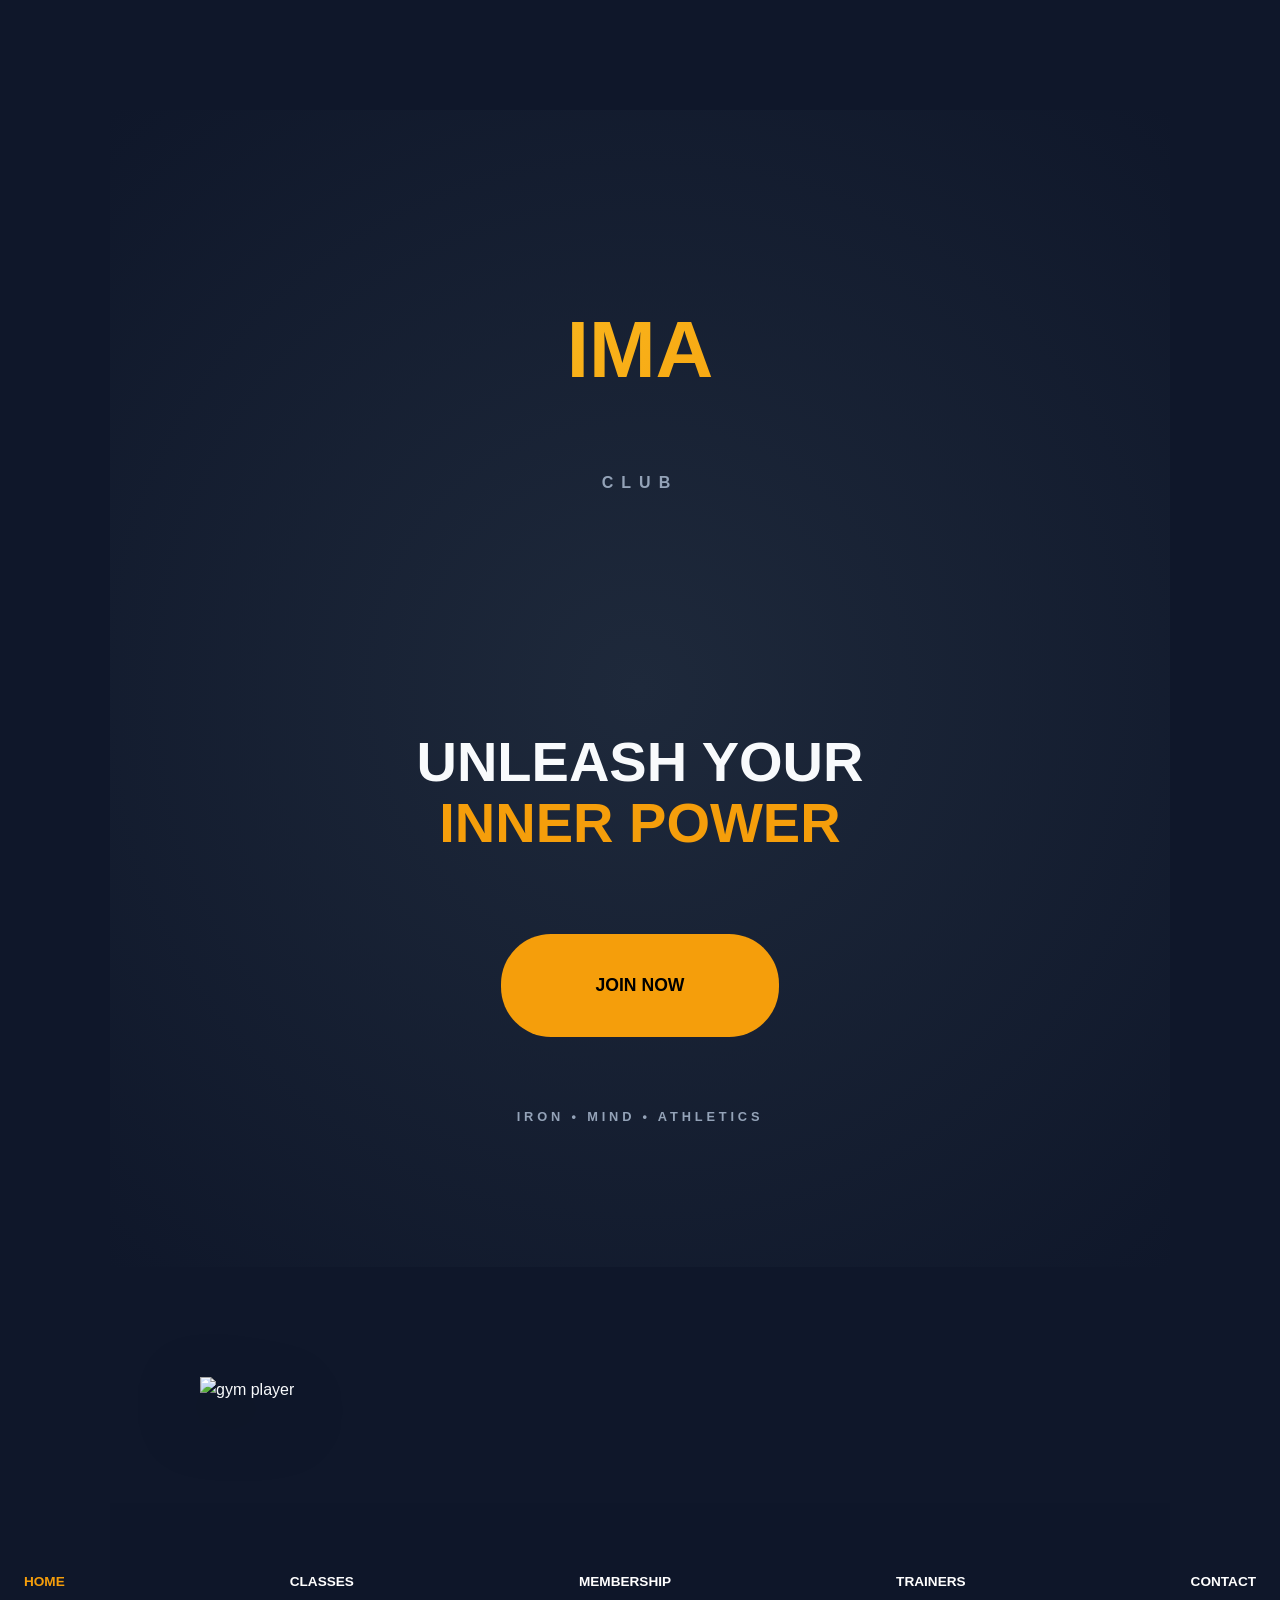
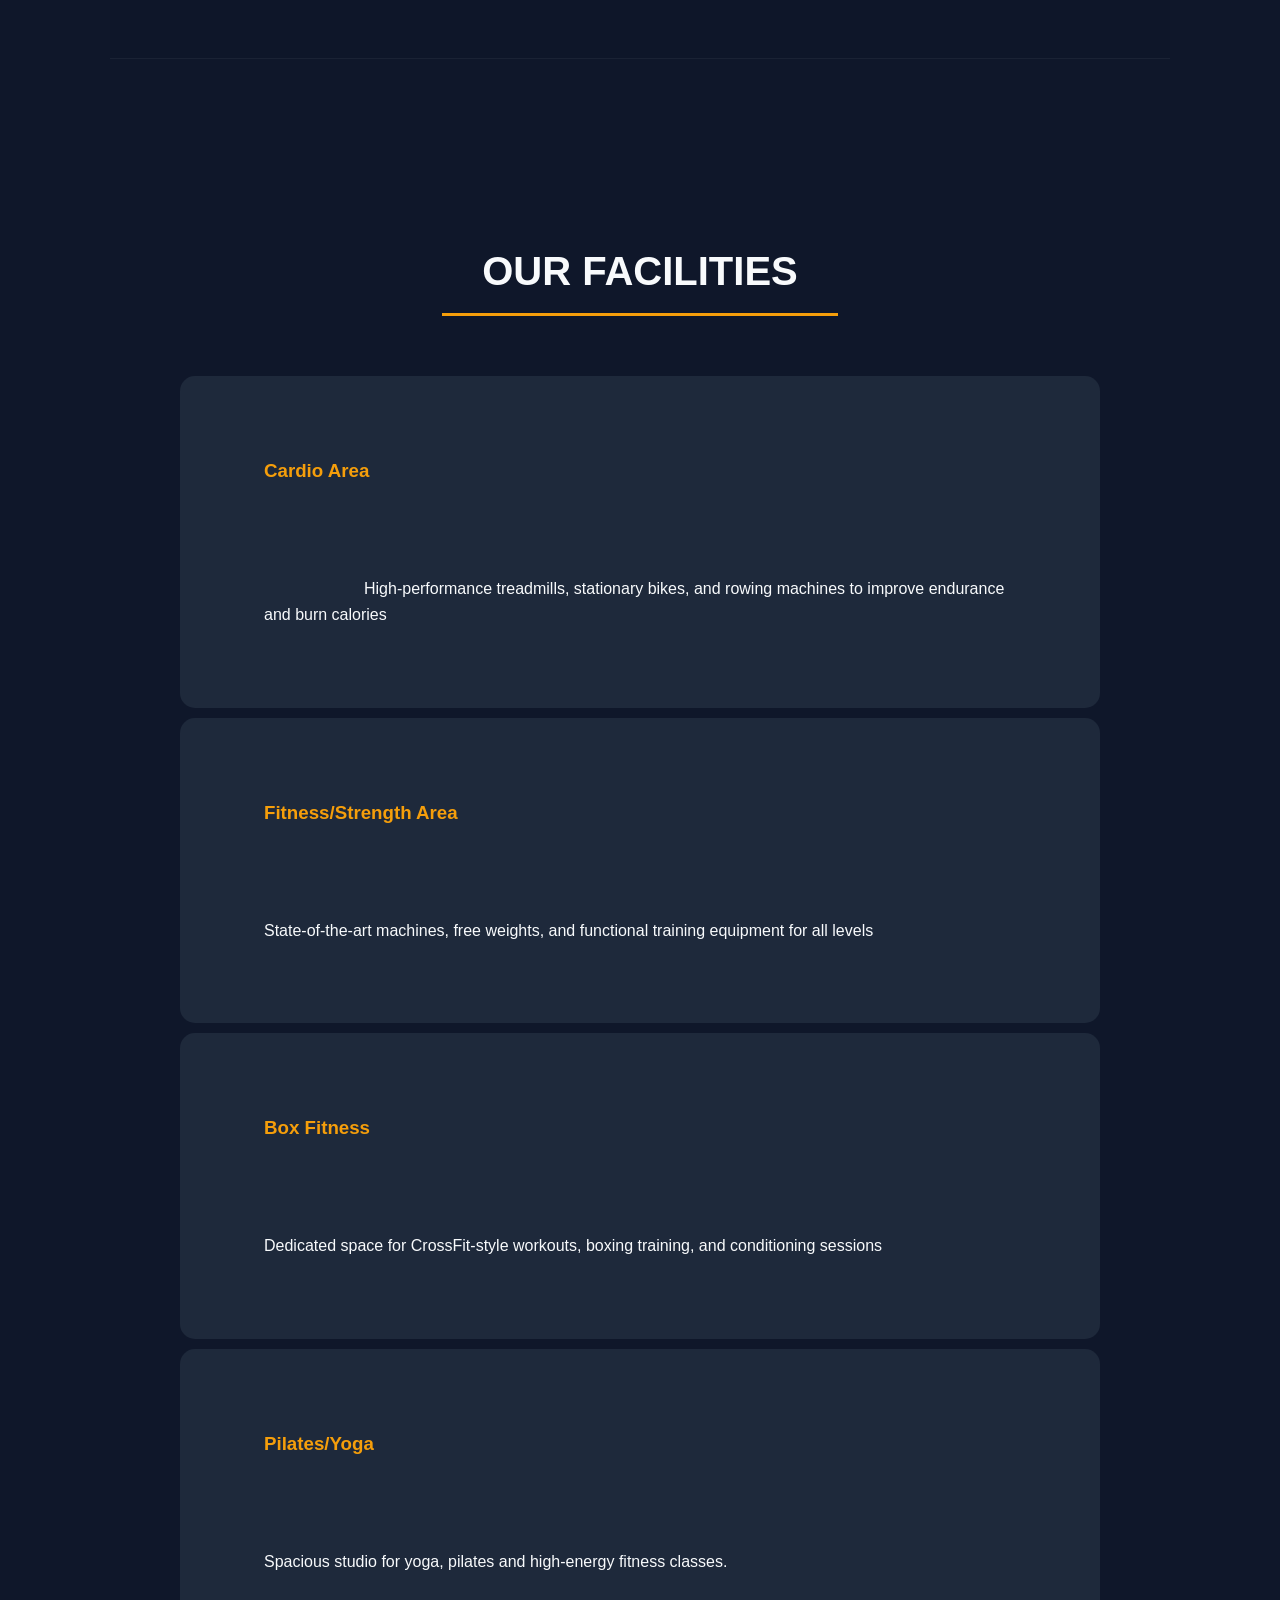
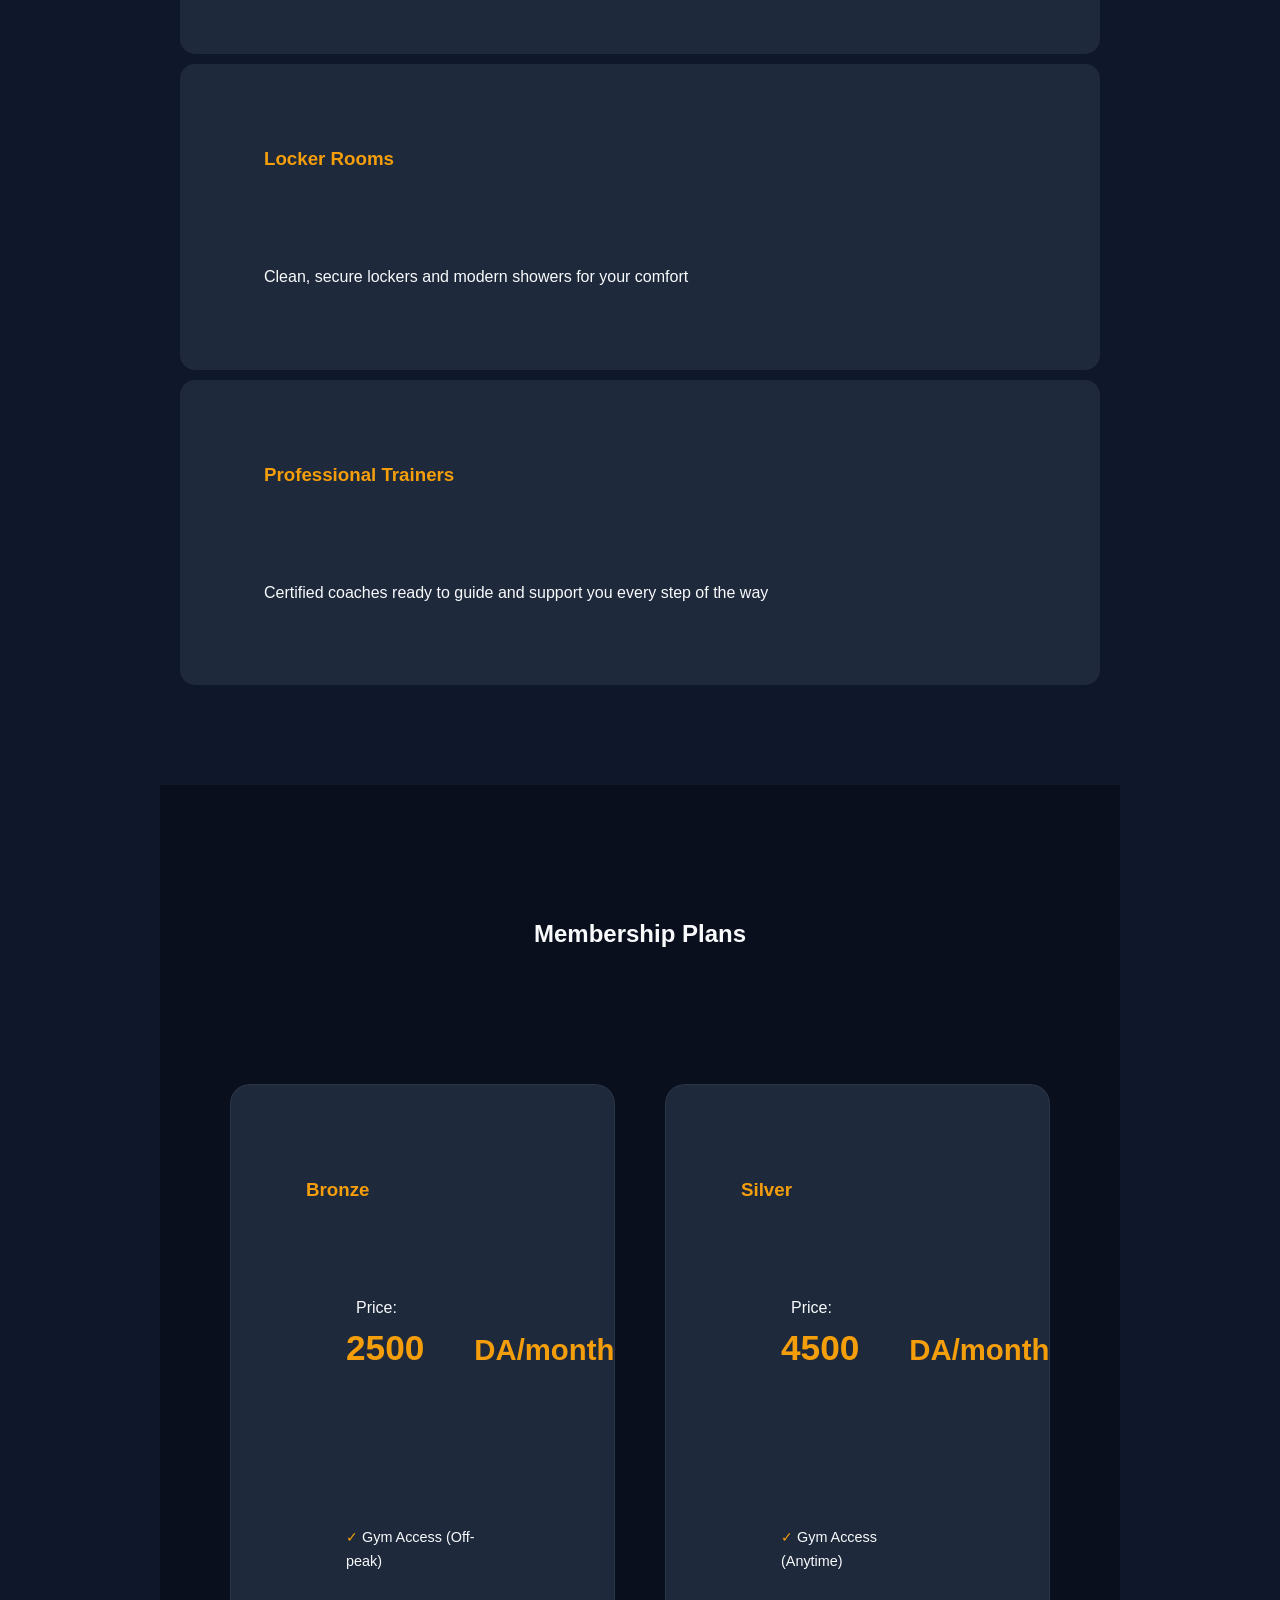
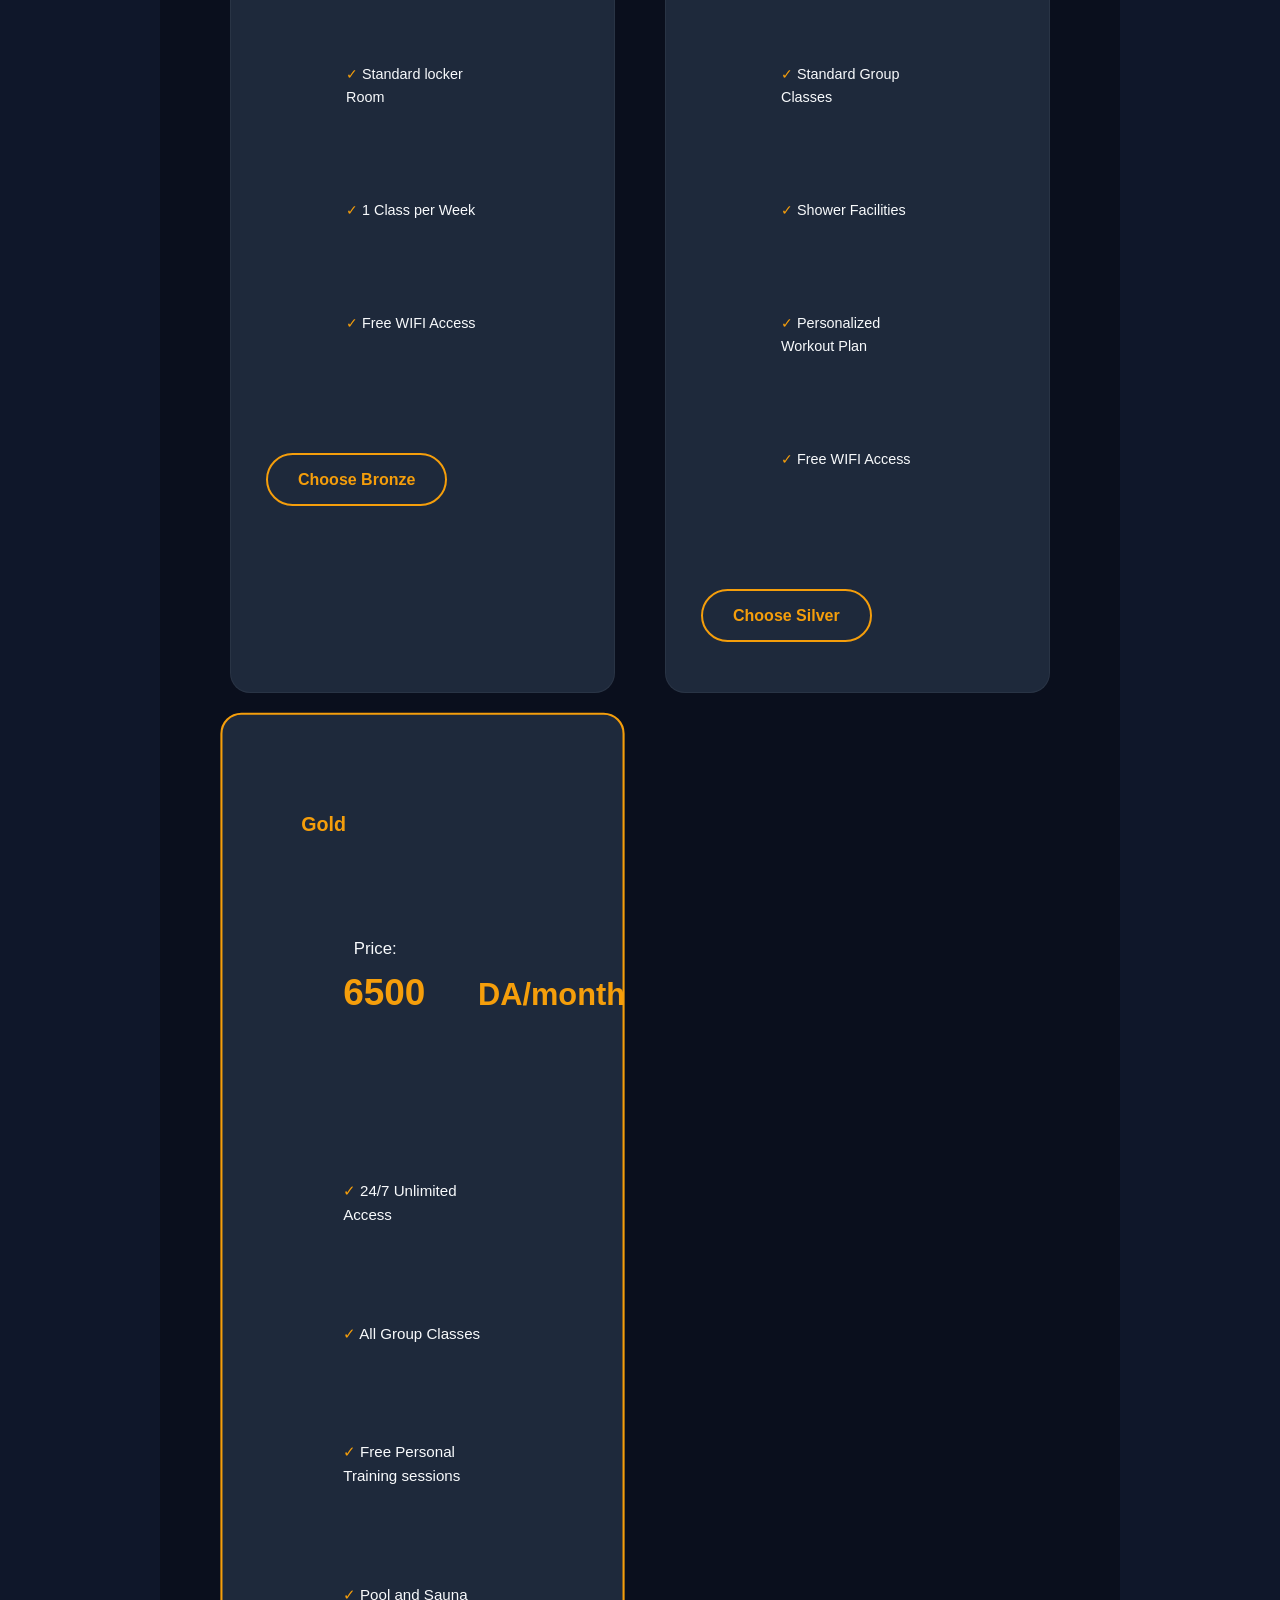
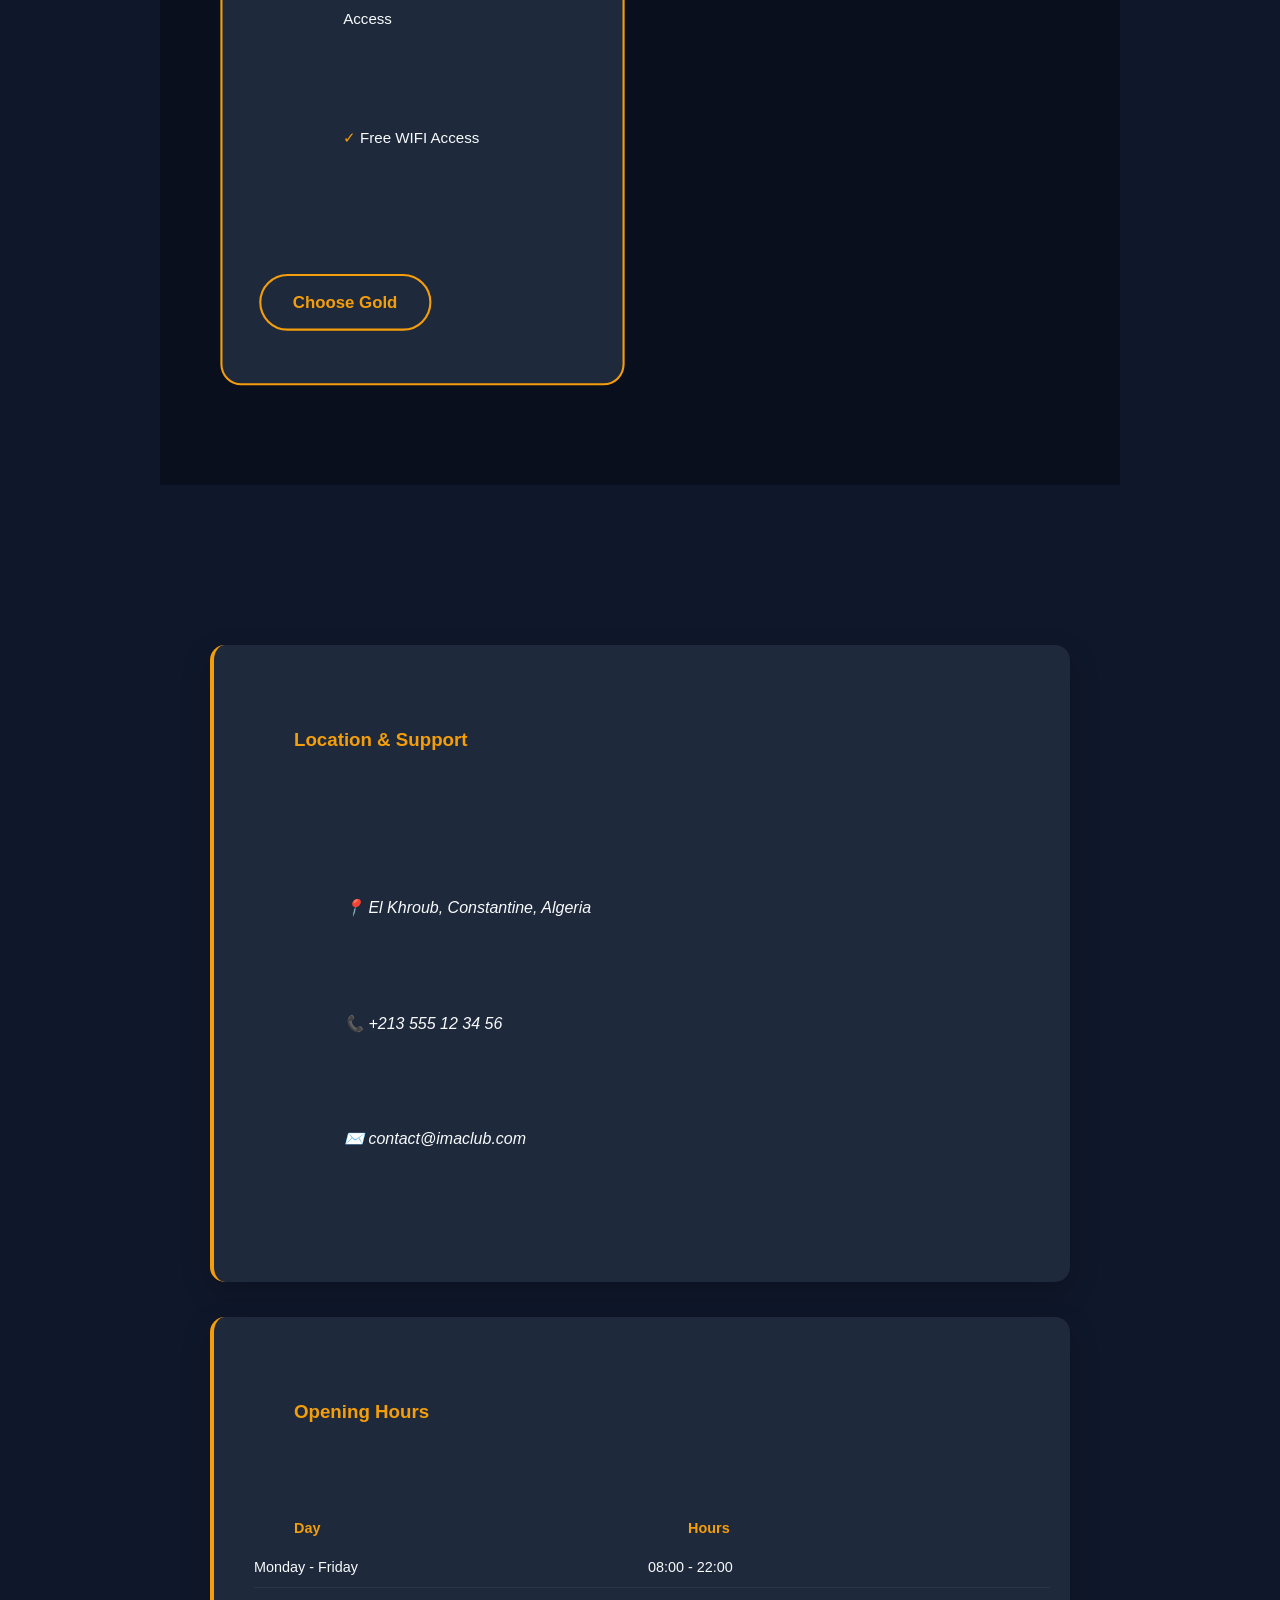
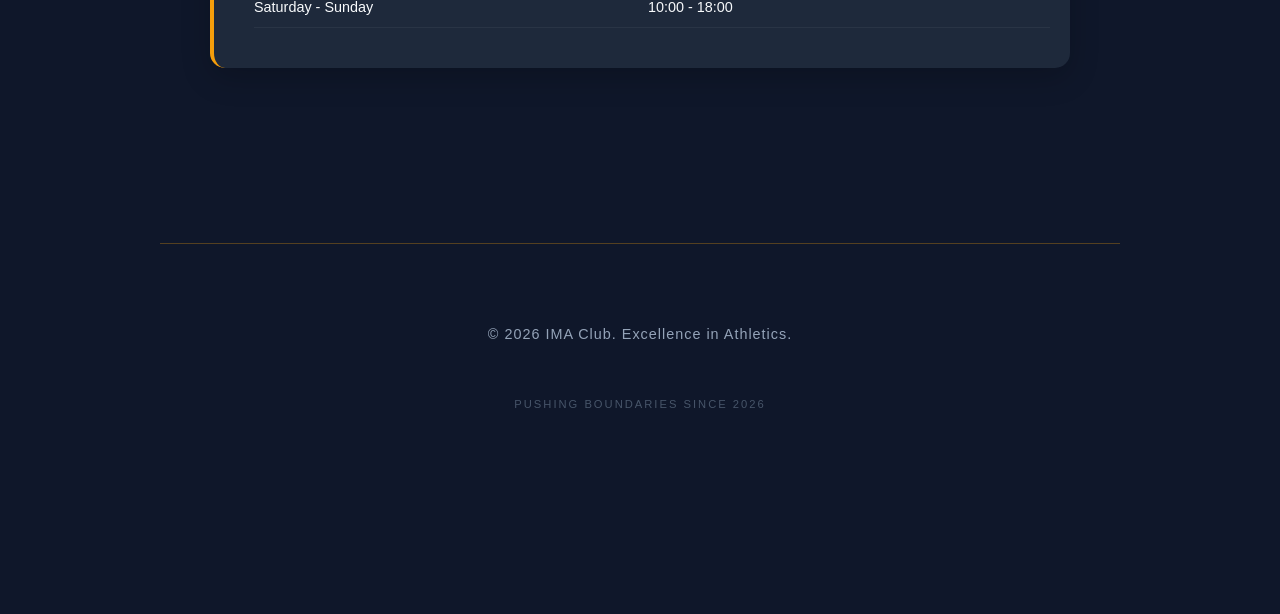
==== commit 39765a67: "Add italics to cardio area description" ====
--- a/index.html
+++ b/index.html
@@ -52,7 +52,7 @@
       <h2>Our Facilities</h2>
       <article>
       <h3>Cardio Area</h3>
-      <p>High-performance treadmills, stationary bikes, and rowing machines to improve endurance and burn calories</p>
+      <p><i></i>High-performance treadmills, stationary bikes, and rowing machines to improve endurance and burn calories</i></p>
       </article>
       <article>
       <h3>Fitness/Strength Area</h3>
@@ -90,7 +90,7 @@
                         <li>1 Class per Week</li>
                          <li>Free WIFI Access</li>
                     </ul>
-                    <a href="#" class="cta-btn">Choose Bronze</a>
+                    <a href="membership.html" class="cta-btn">Choose Bronze</a>
                 </article>
                 <article class="plan-card Silver">
                     <h3>Silver</h3>
@@ -104,7 +104,7 @@
                          <li>Personalized Workout Plan</li>
                          <li>Free WIFI Access</li>
                     </ul>
-                    <a href="#" class="cta-btn">Choose Silver</a>
+                    <a href="membership.html" class="cta-btn">Choose Silver</a>
                 </article>
 
                 <article class="plan-card gold">
@@ -119,7 +119,7 @@
                          <li>Pool and Sauna Access</li>
                          <li>Free WIFI Access</li>
                     </ul>
-                    <a href="#" class="cta-btn">Choose Gold</a>
+                    <a href="membership.html" class="cta-btn">Choose Gold</a>
                 </article>
             </div>
         </section>
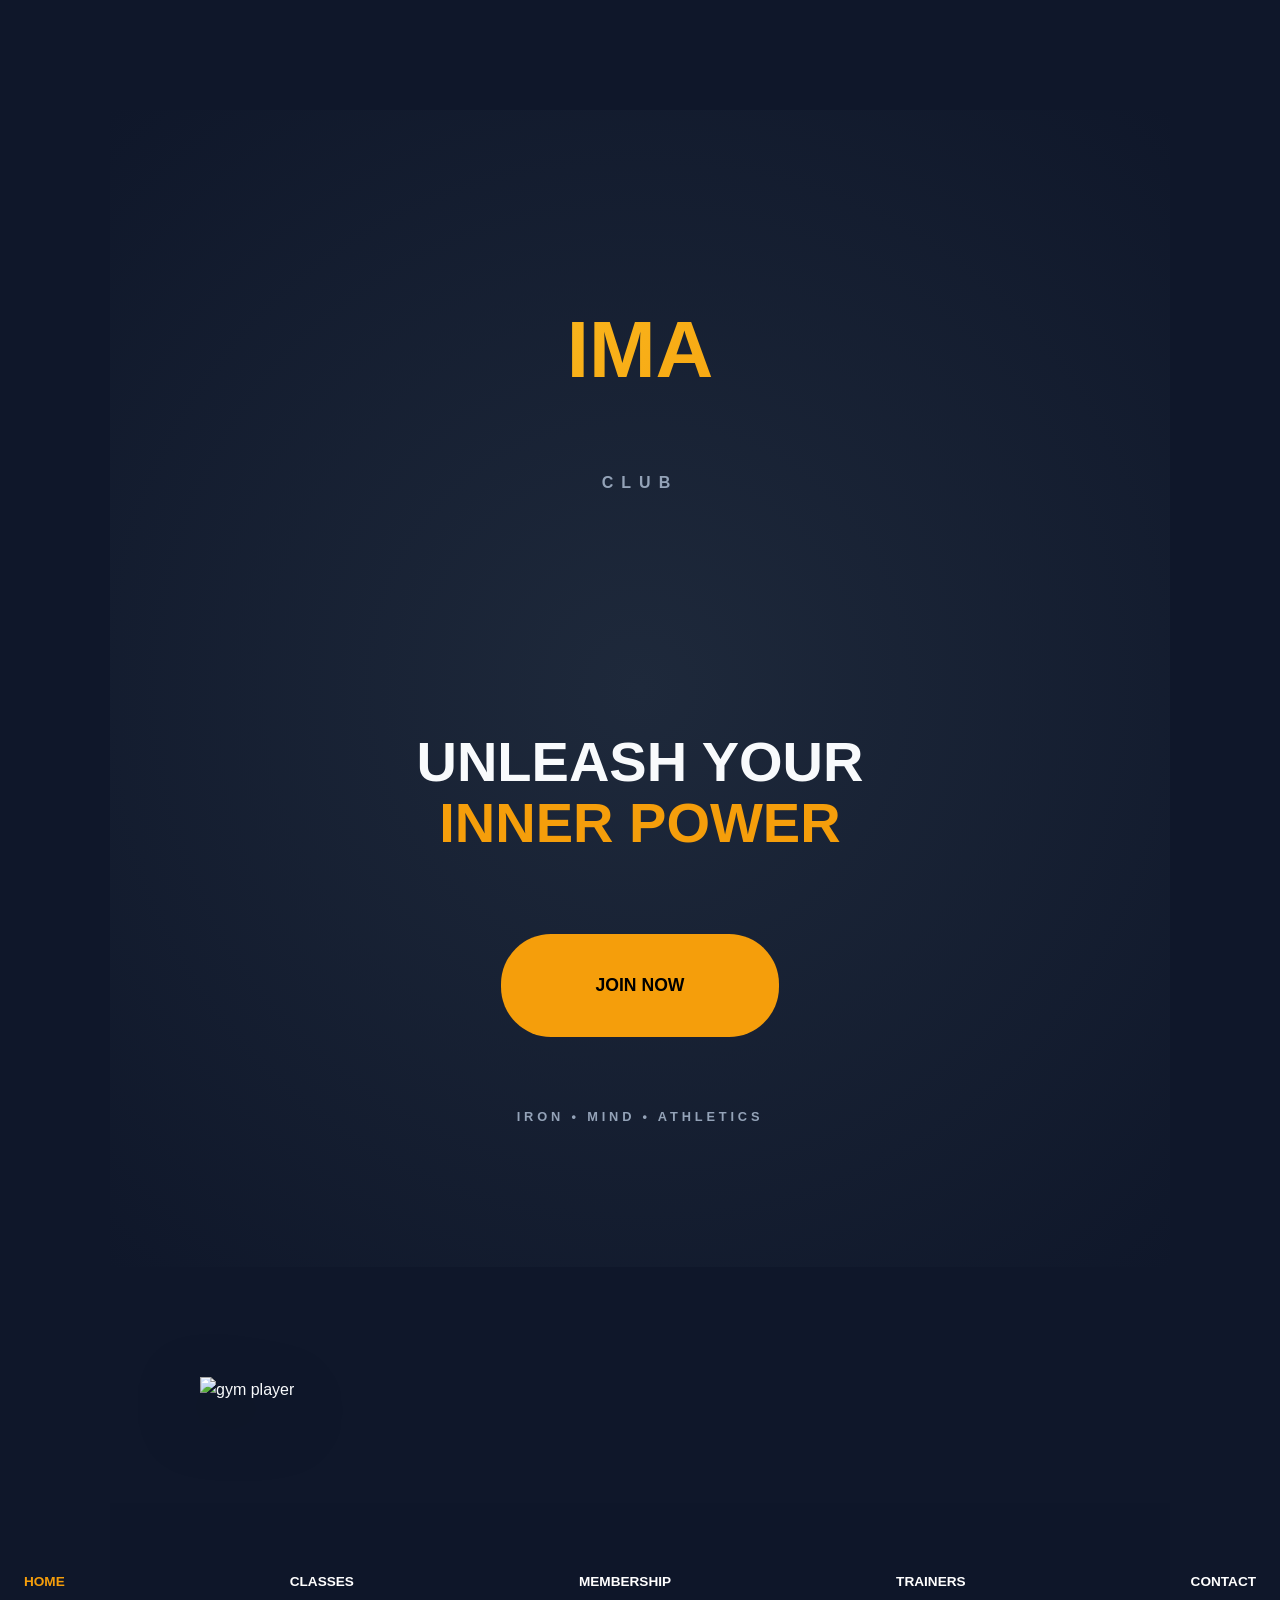
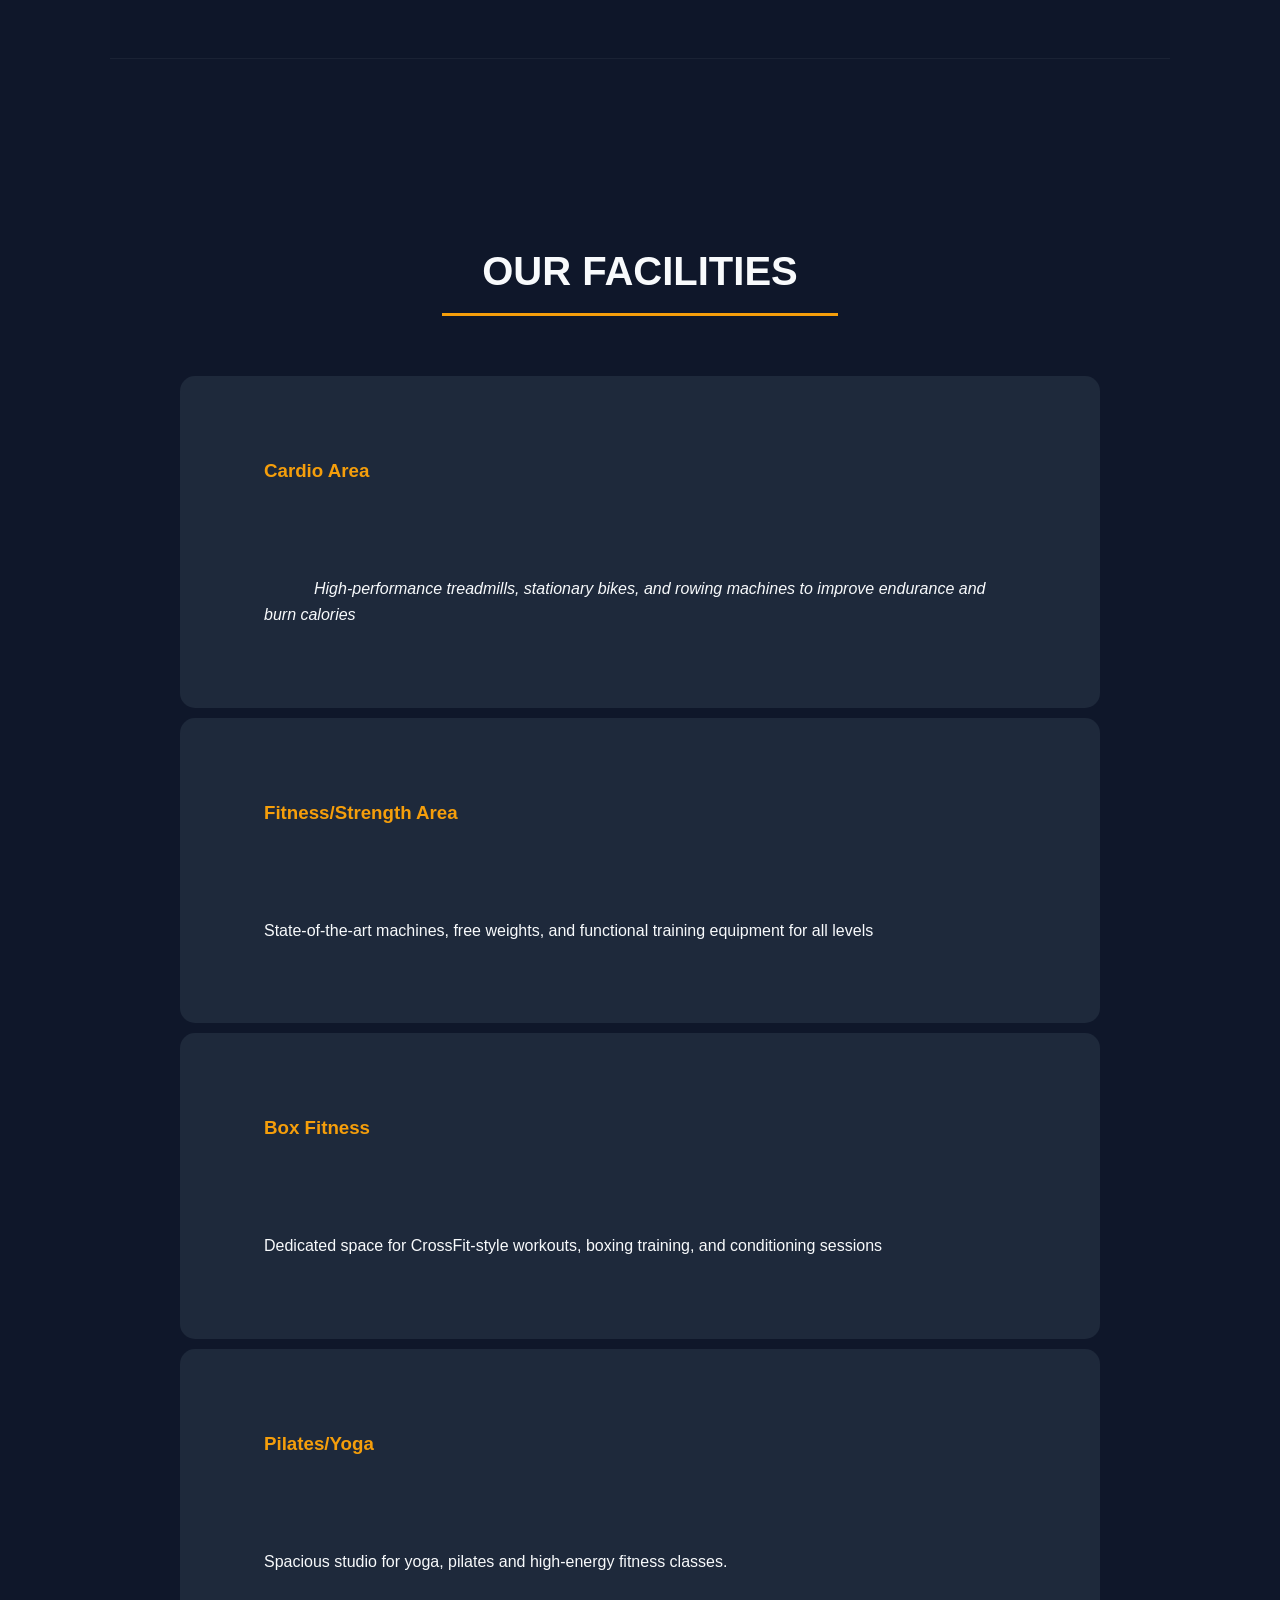
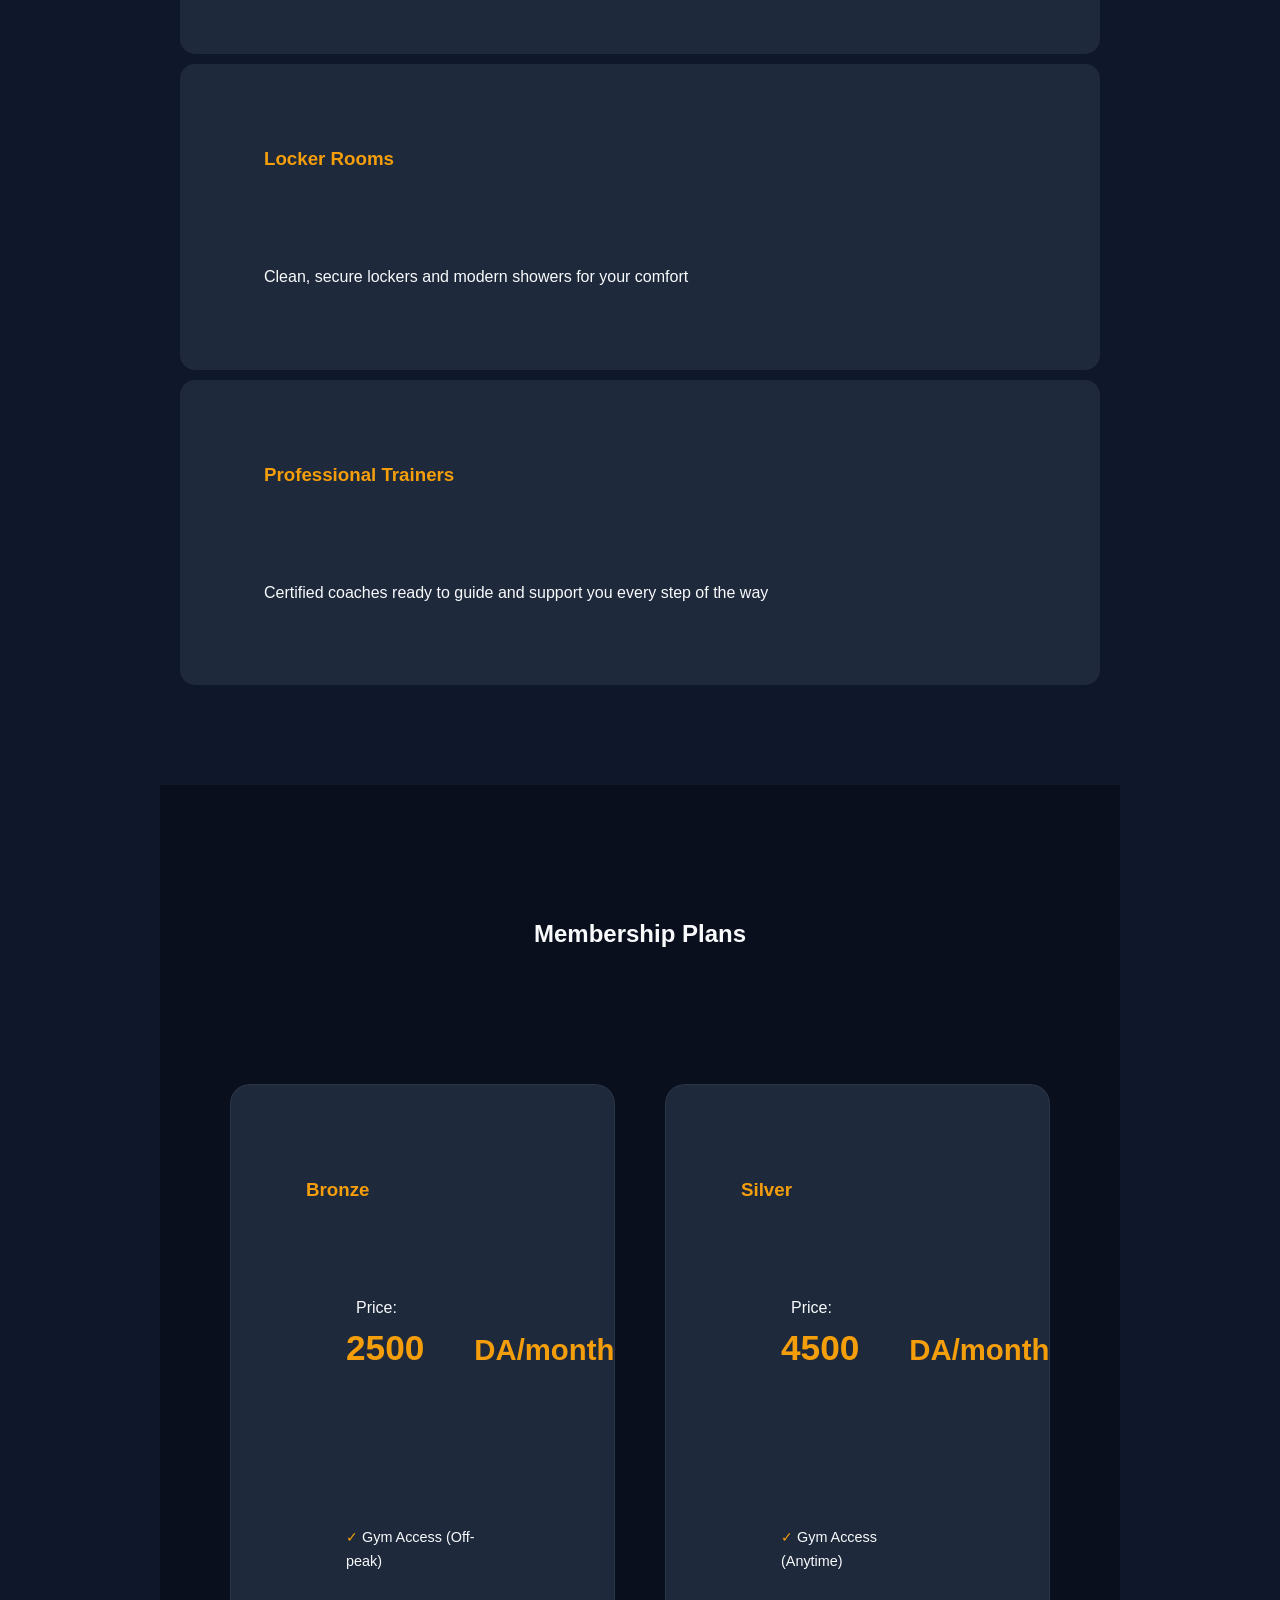
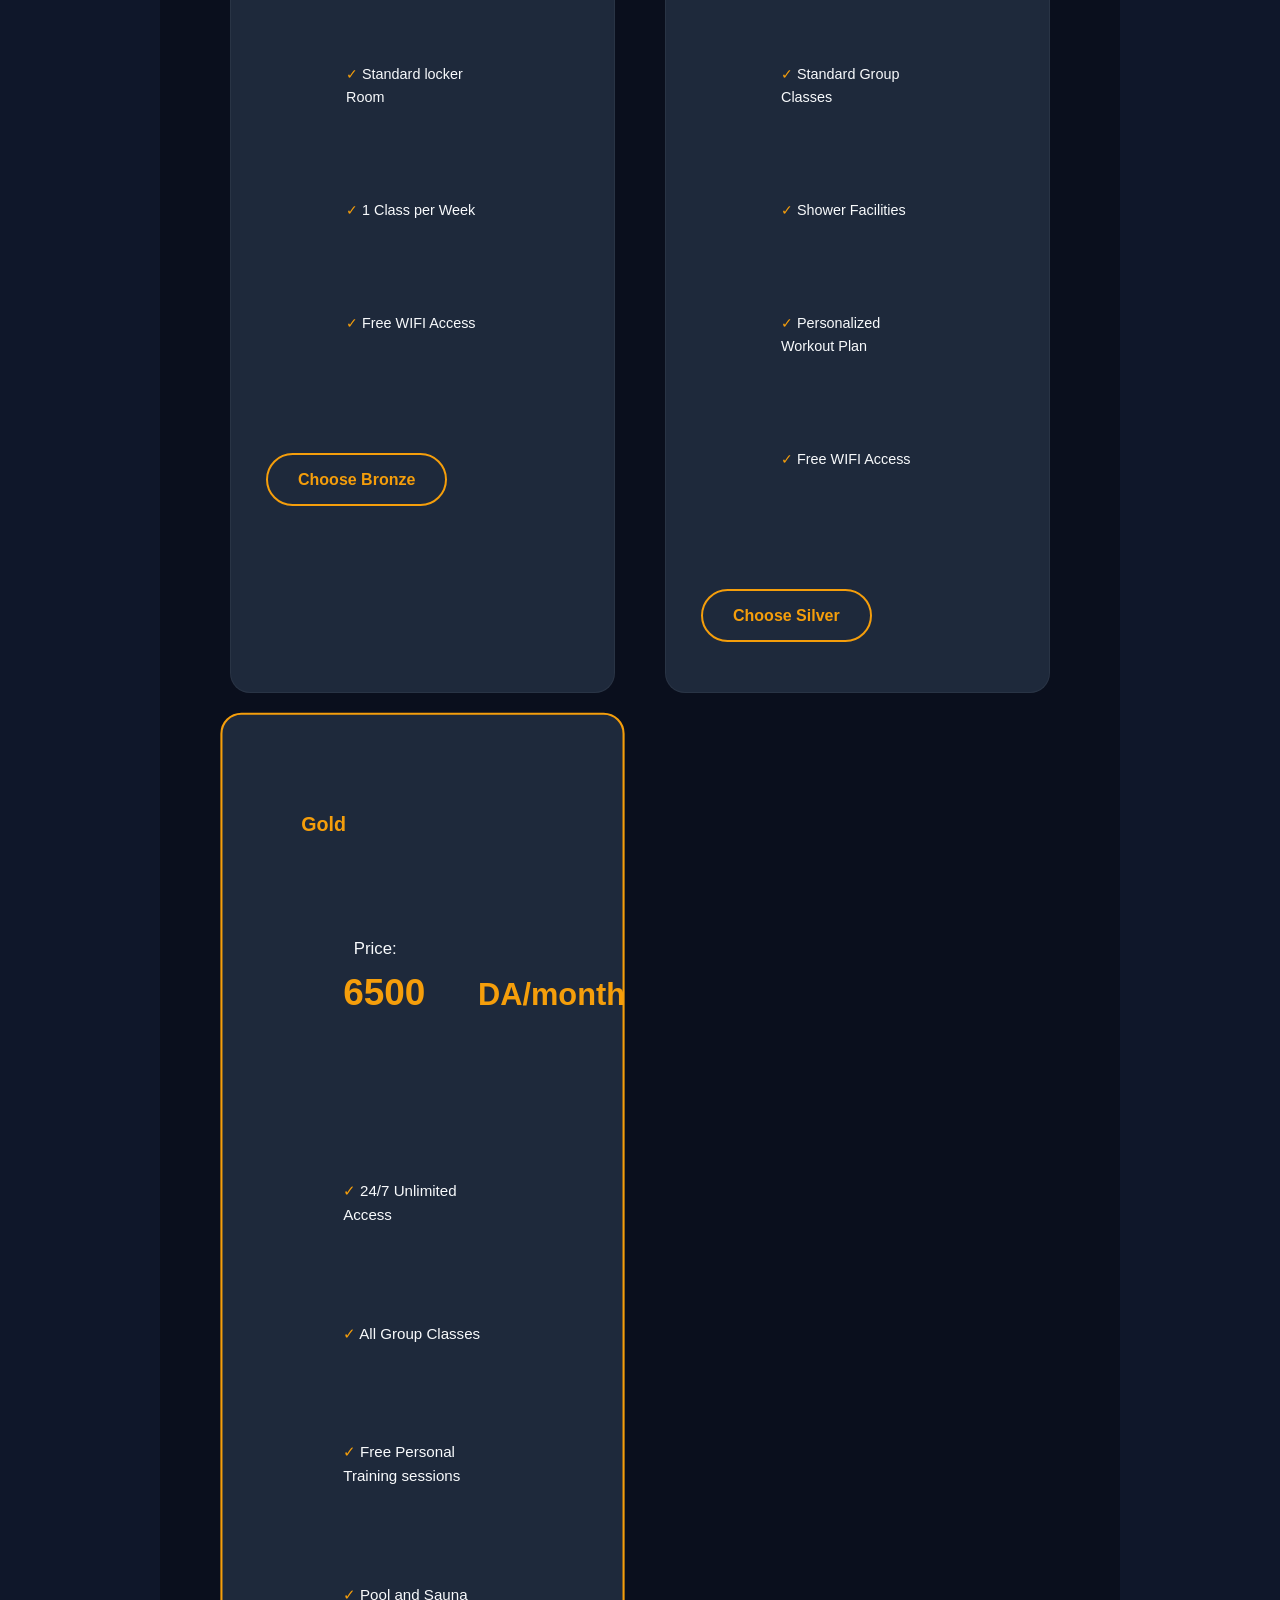
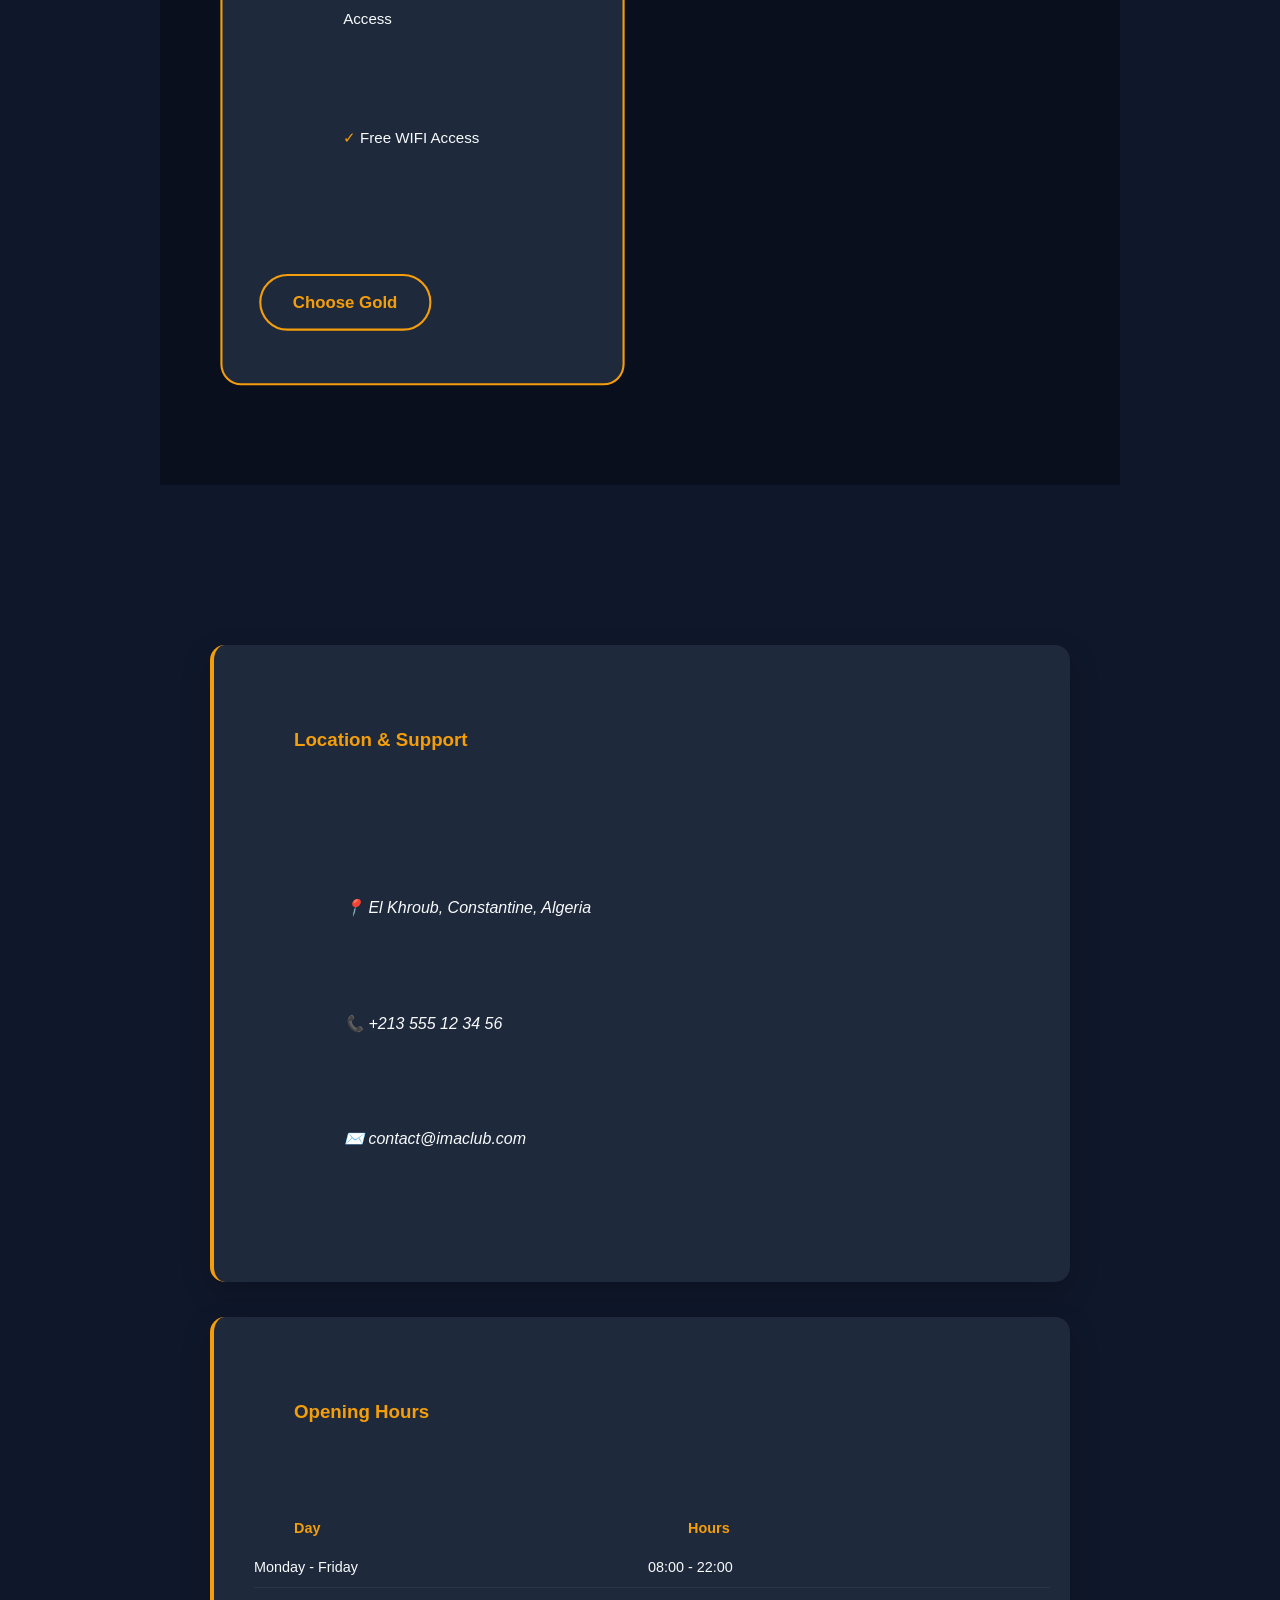
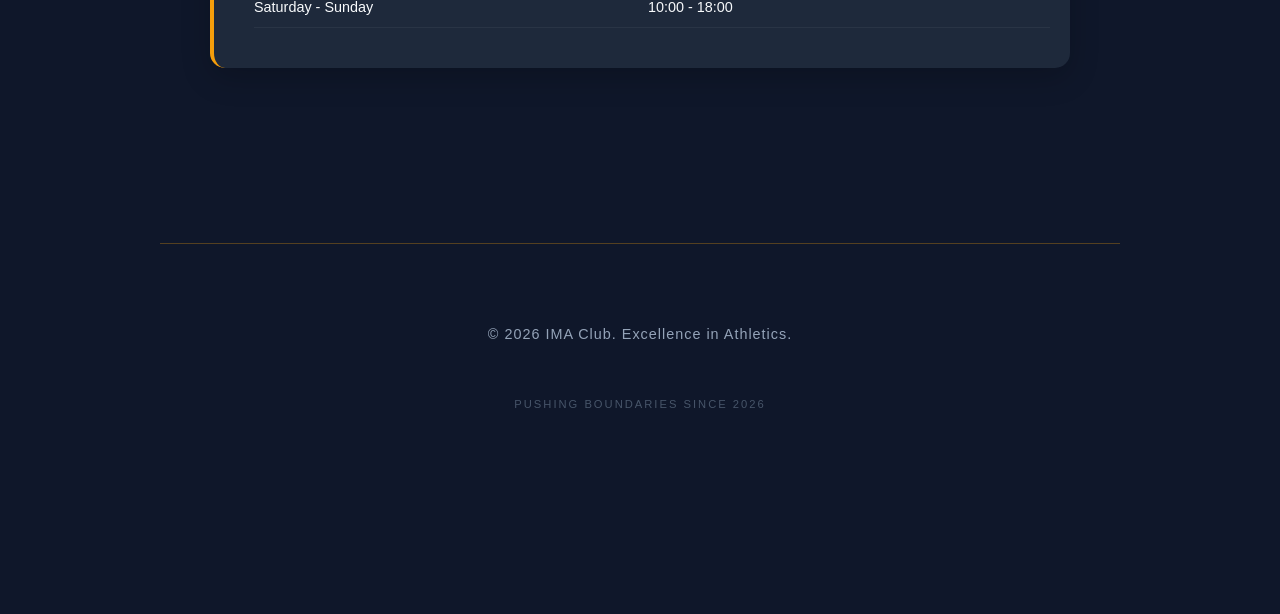
==== commit 1ffe4e7f: "Fix formatting of cardio area description" ====
--- a/index.html
+++ b/index.html
@@ -52,7 +52,7 @@
       <h2>Our Facilities</h2>
       <article>
       <h3>Cardio Area</h3>
-      <p><i></i>High-performance treadmills, stationary bikes, and rowing machines to improve endurance and burn calories</i></p>
+      <p><i>High-performance treadmills, stationary bikes, and rowing machines to improve endurance and burn calories</i></p>
       </article>
       <article>
       <h3>Fitness/Strength Area</h3>
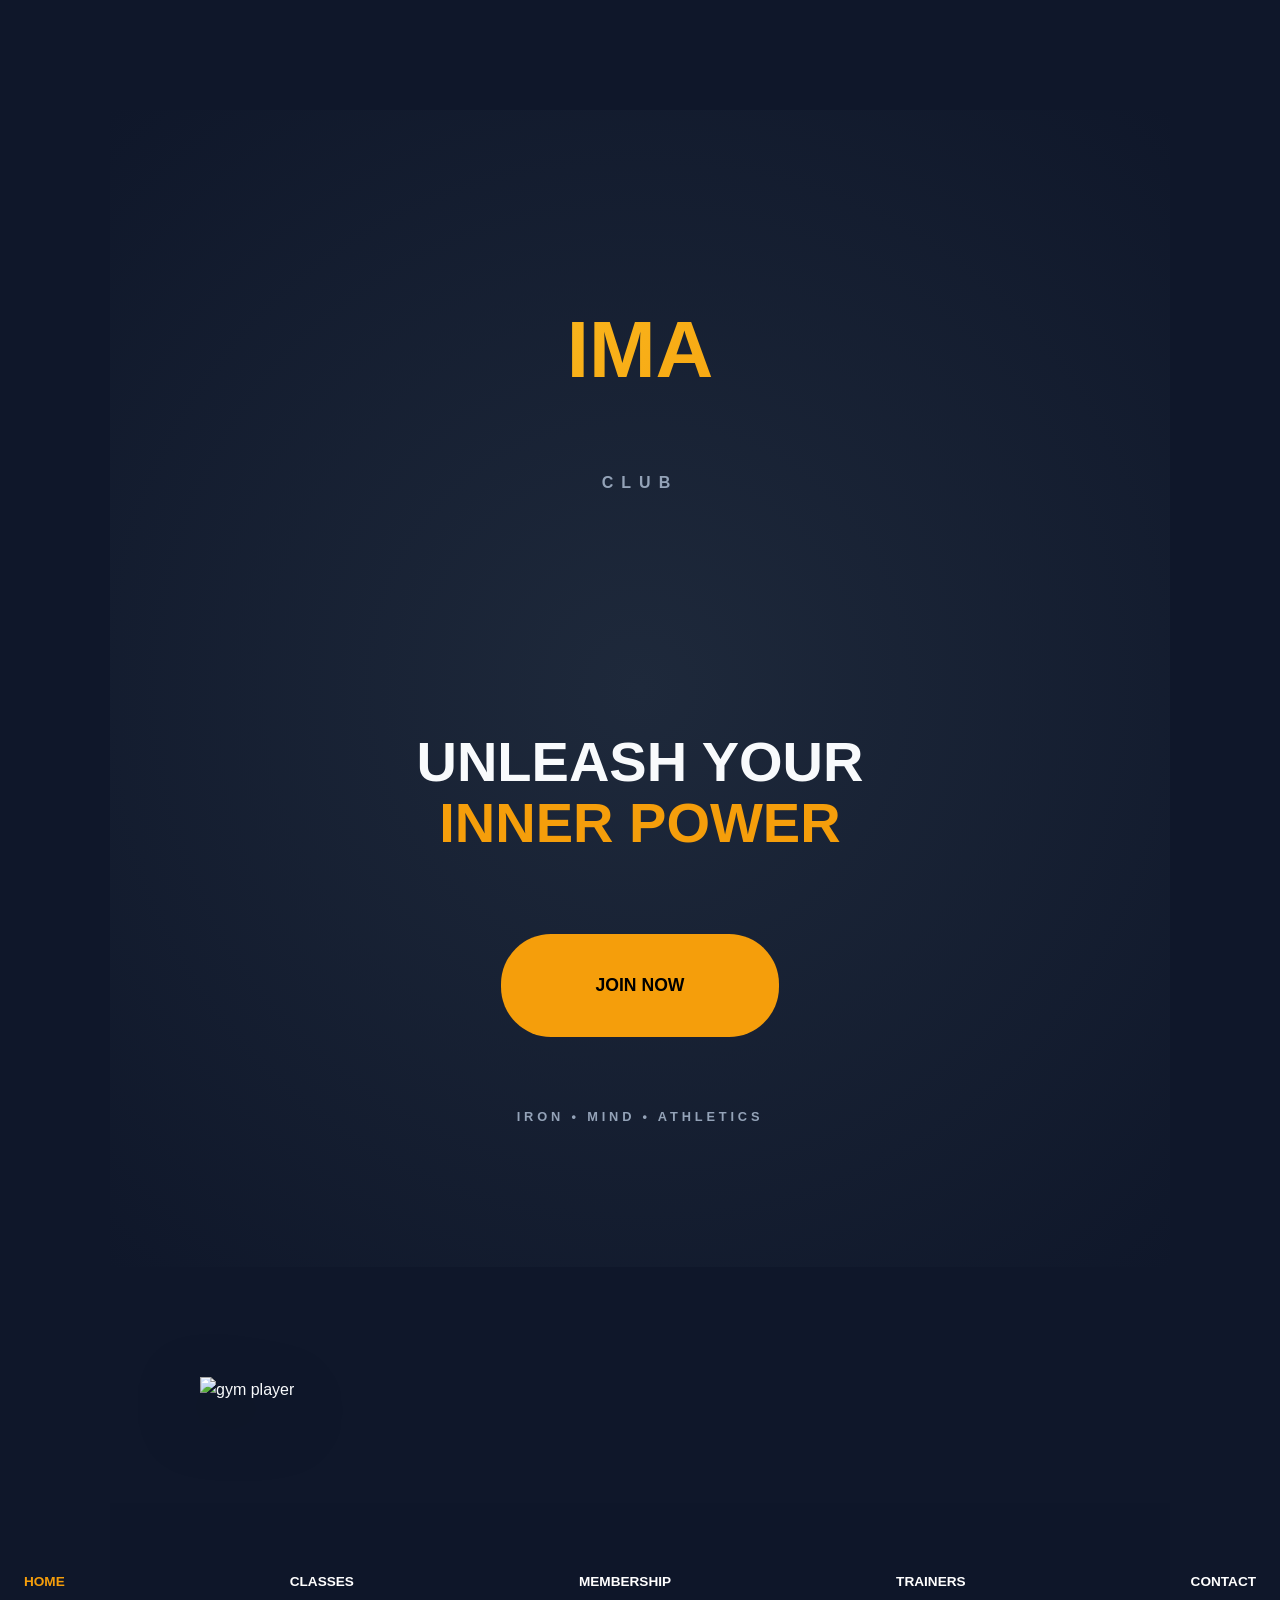
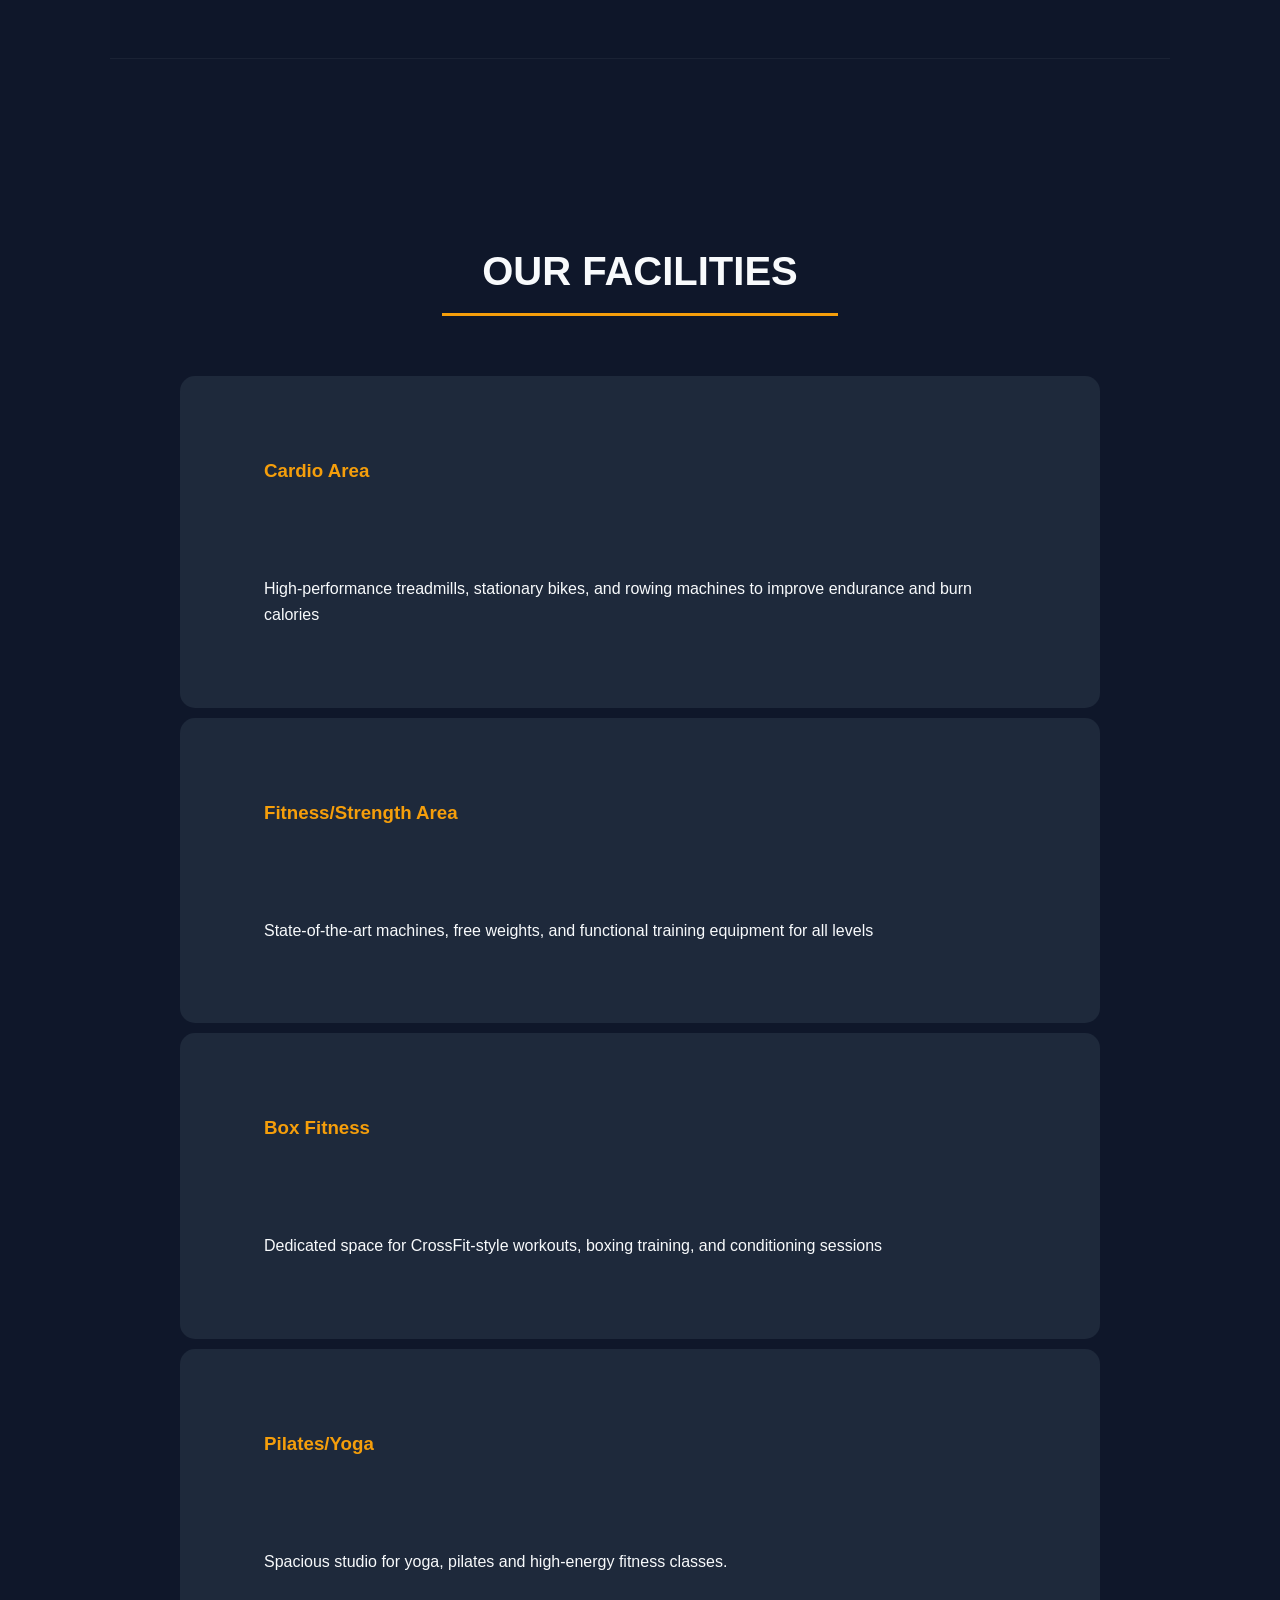
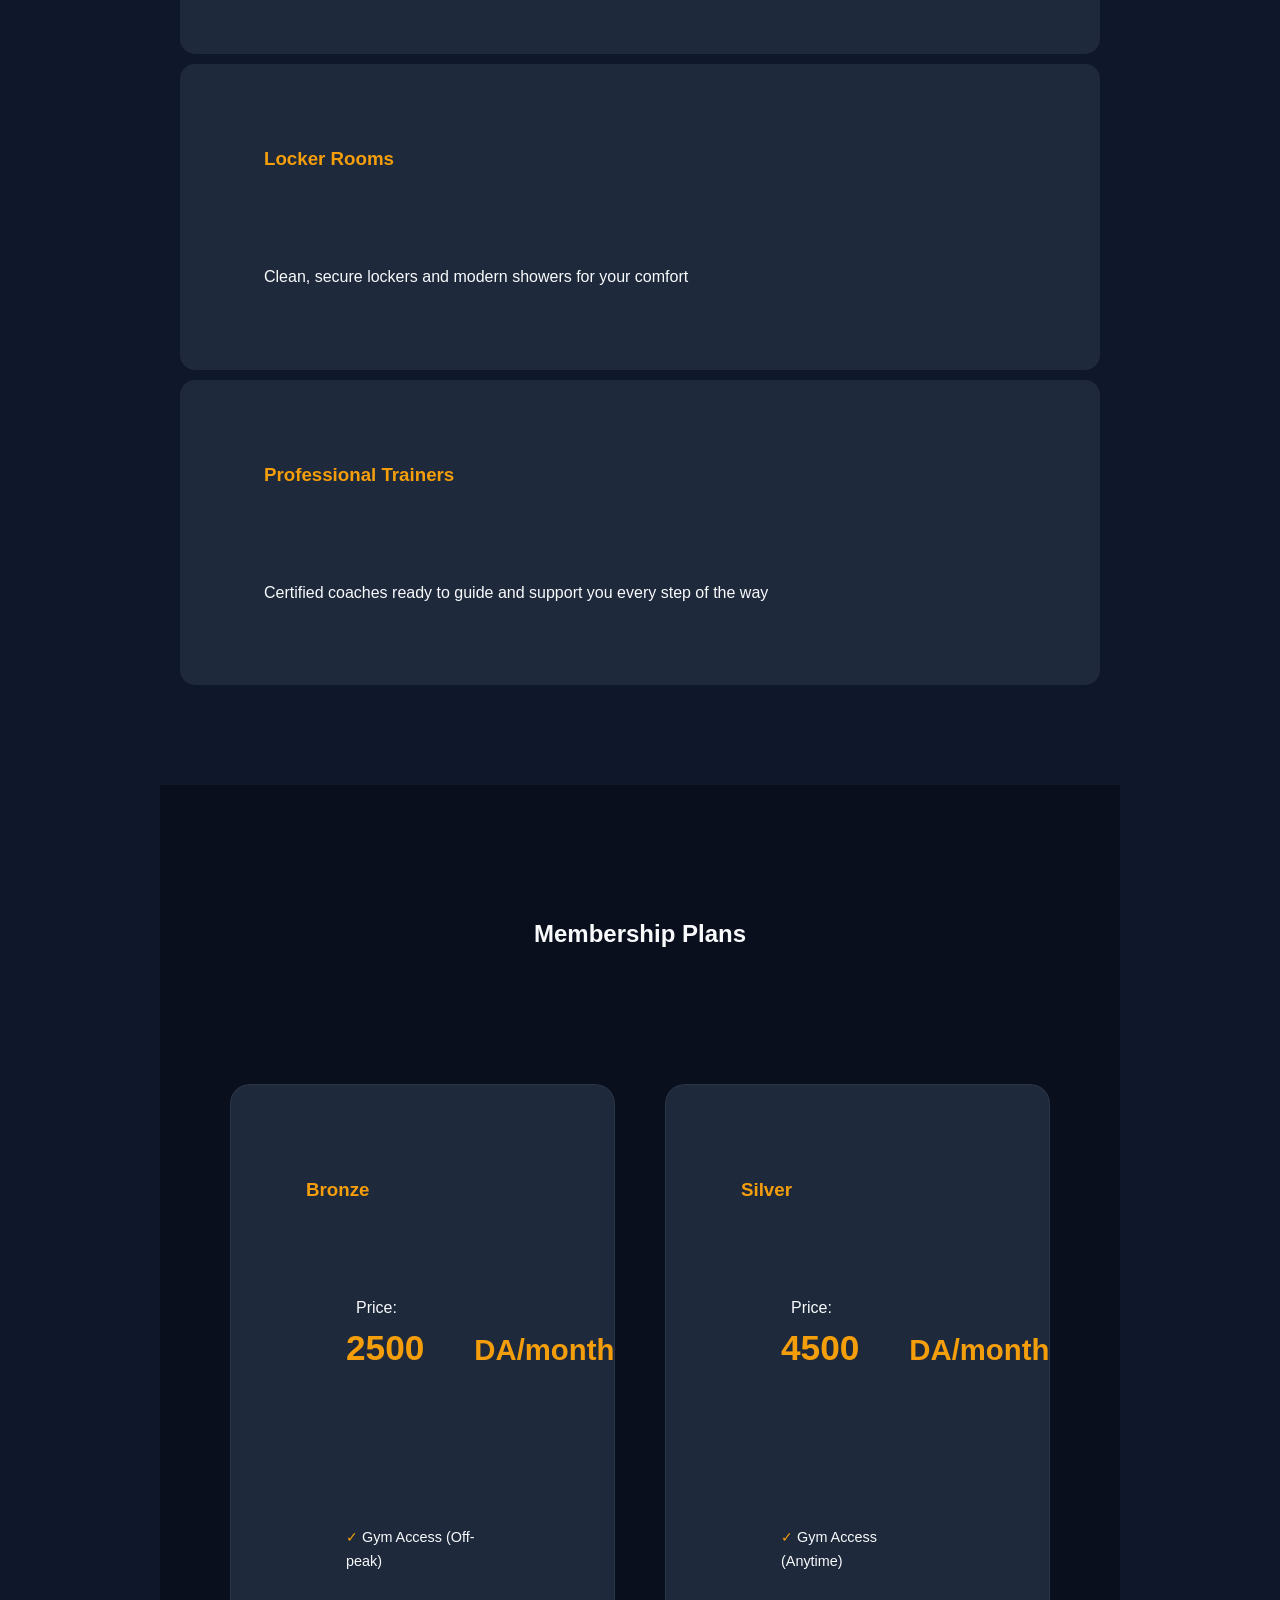
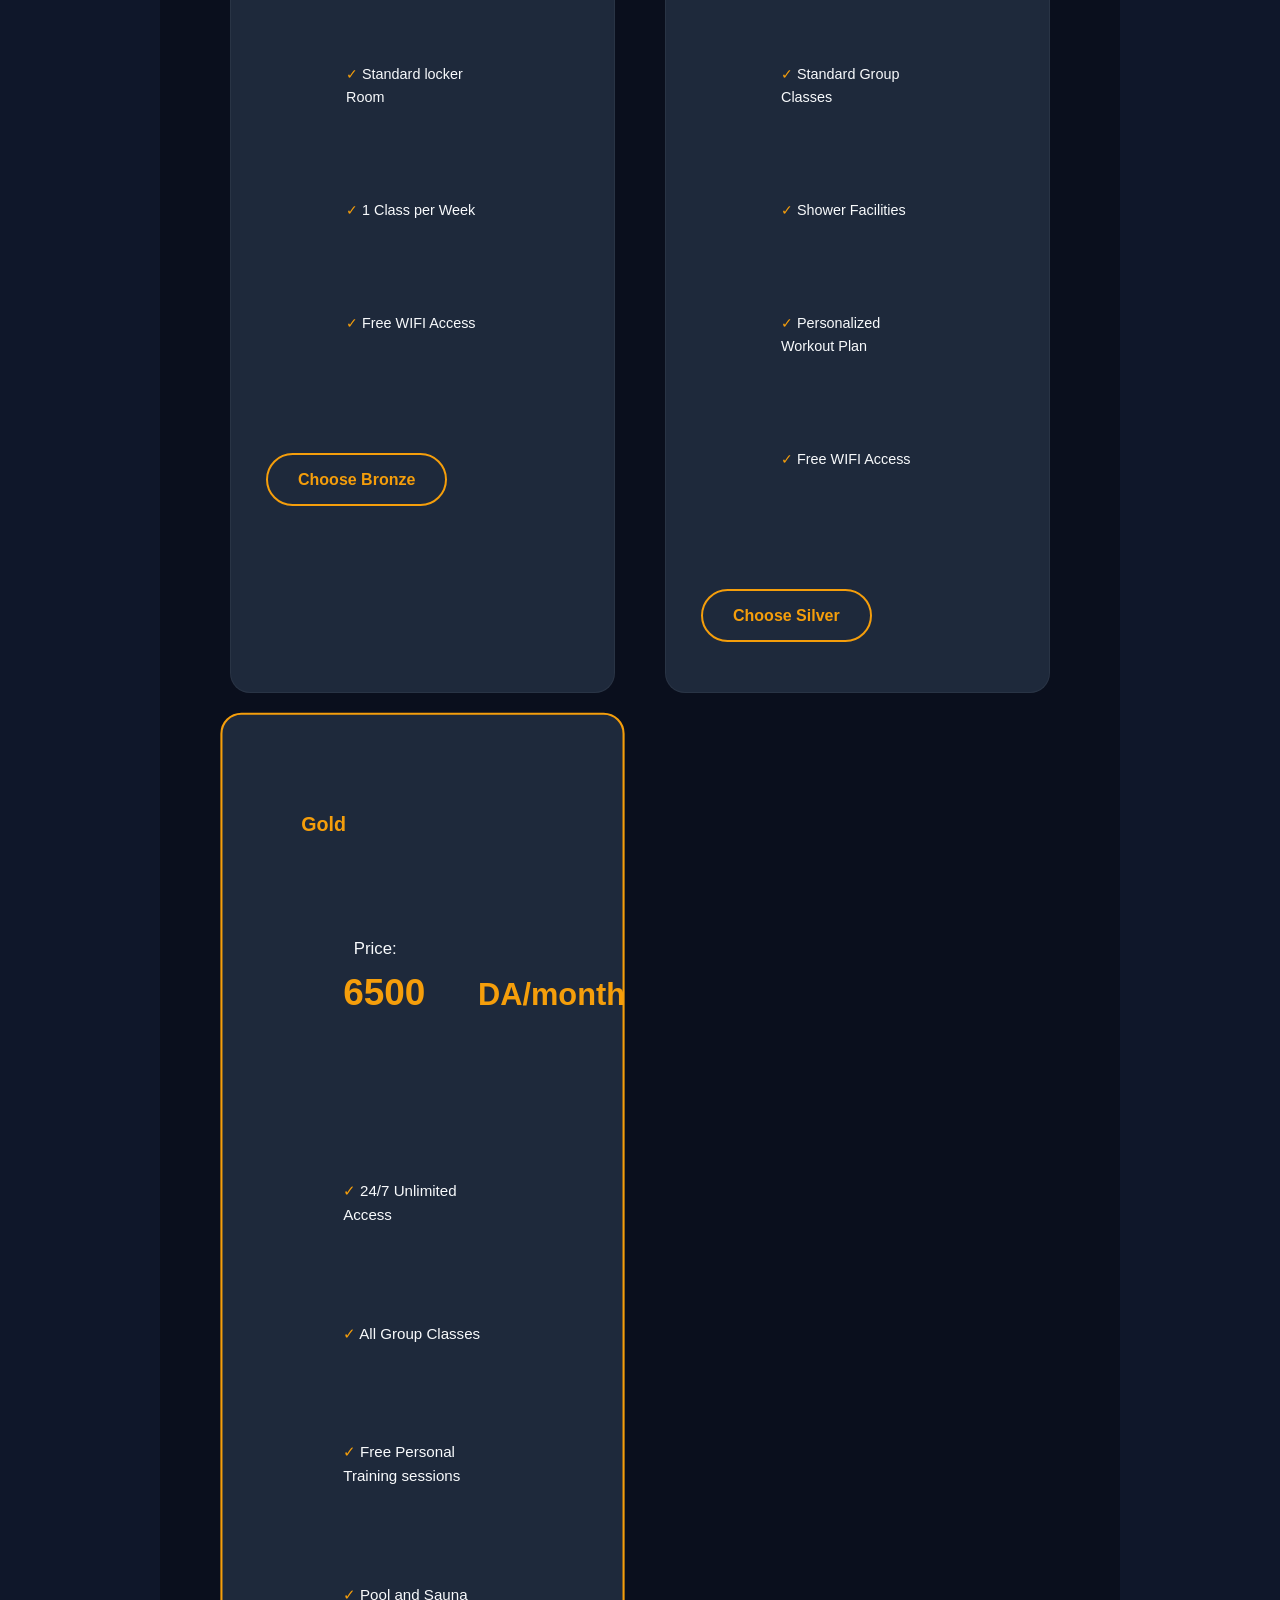
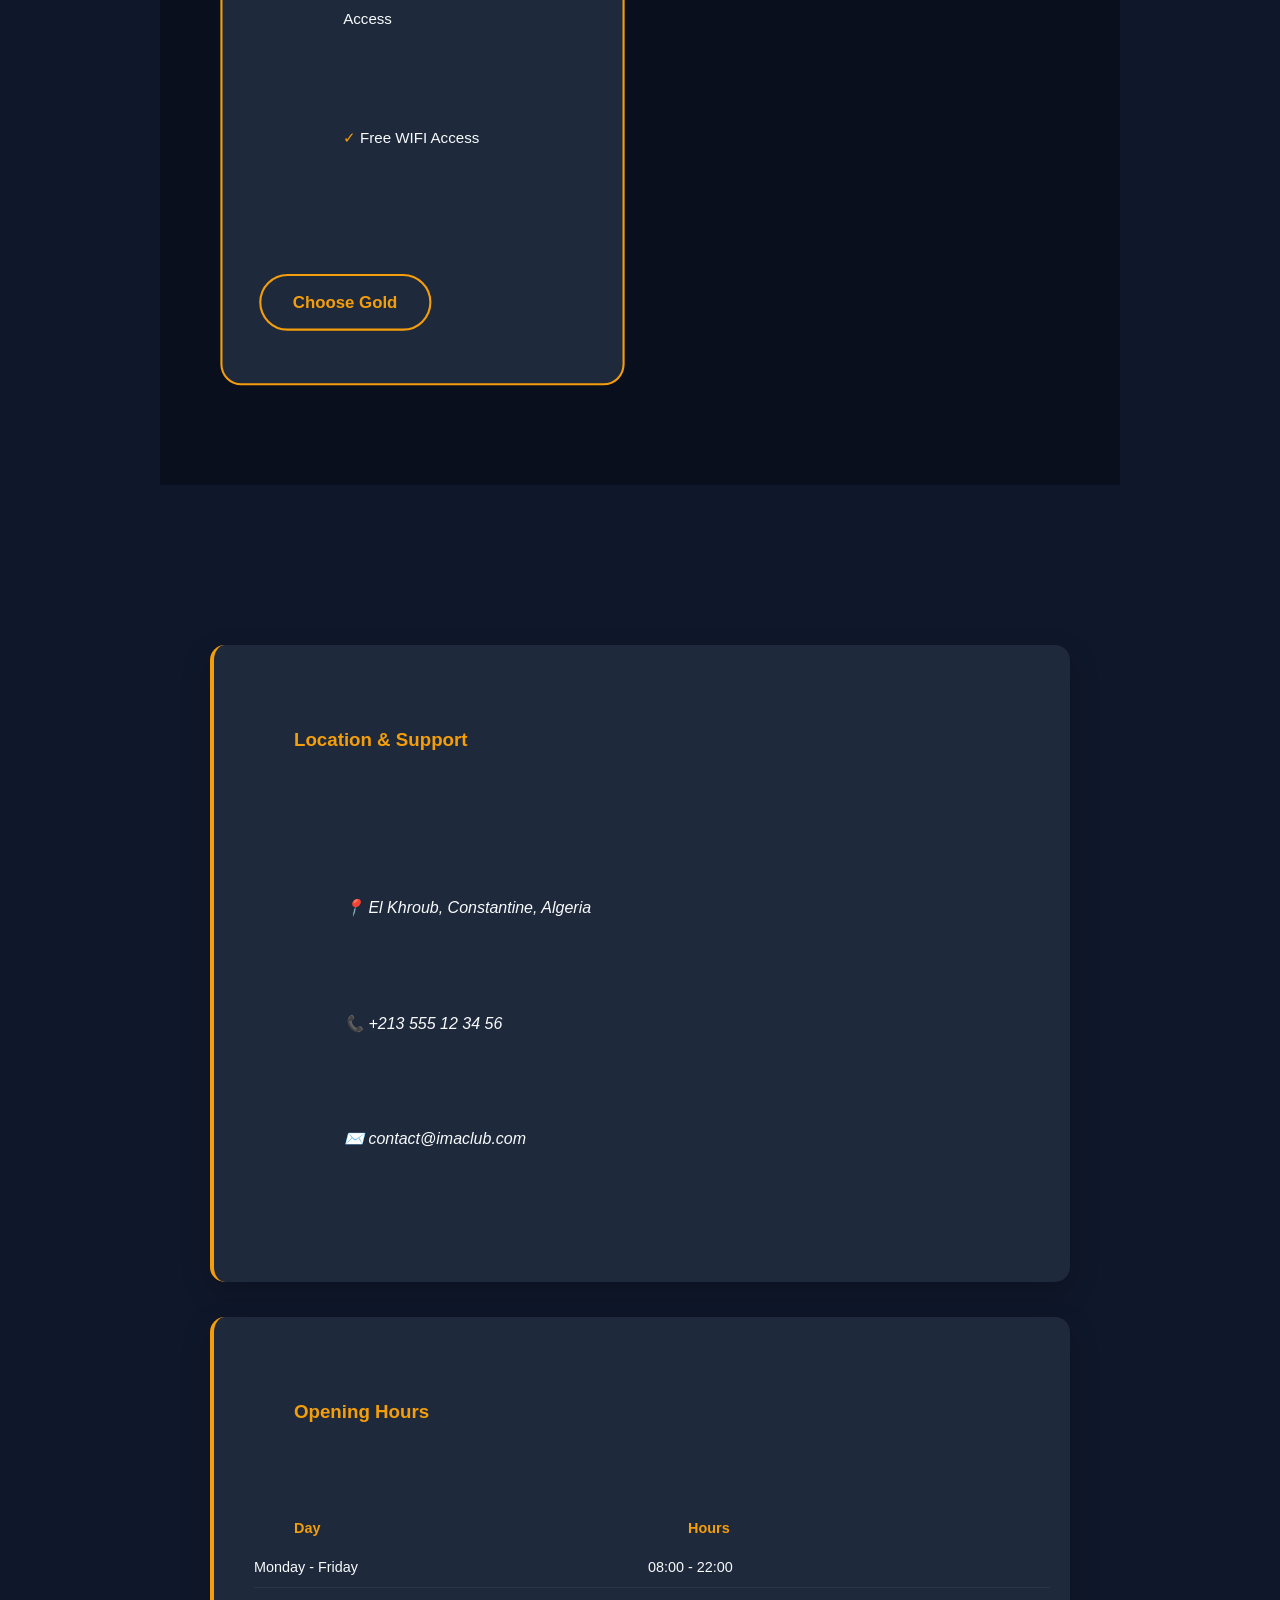
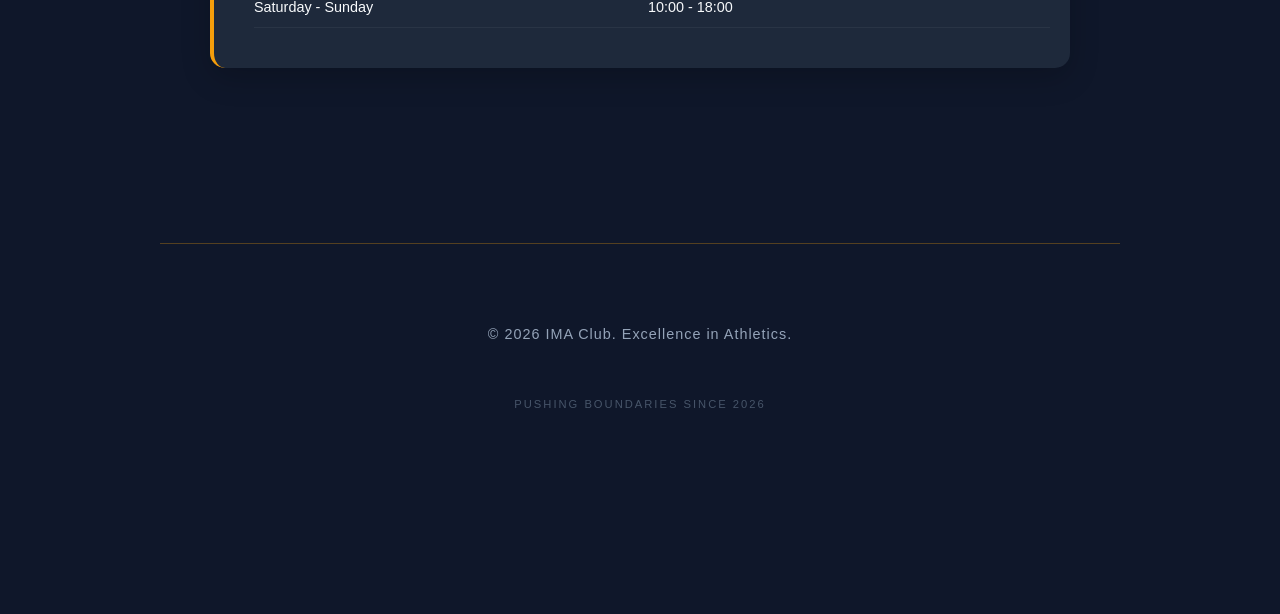
==== commit f3a776d0: "Remove emphasis from cardio area description" ====
--- a/index.html
+++ b/index.html
@@ -52,7 +52,7 @@
       <h2>Our Facilities</h2>
       <article>
       <h3>Cardio Area</h3>
-      <p><i>High-performance treadmills, stationary bikes, and rowing machines to improve endurance and burn calories</i></p>
+      <p>High-performance treadmills, stationary bikes, and rowing machines to improve endurance and burn calories</p>
       </article>
       <article>
       <h3>Fitness/Strength Area</h3>
